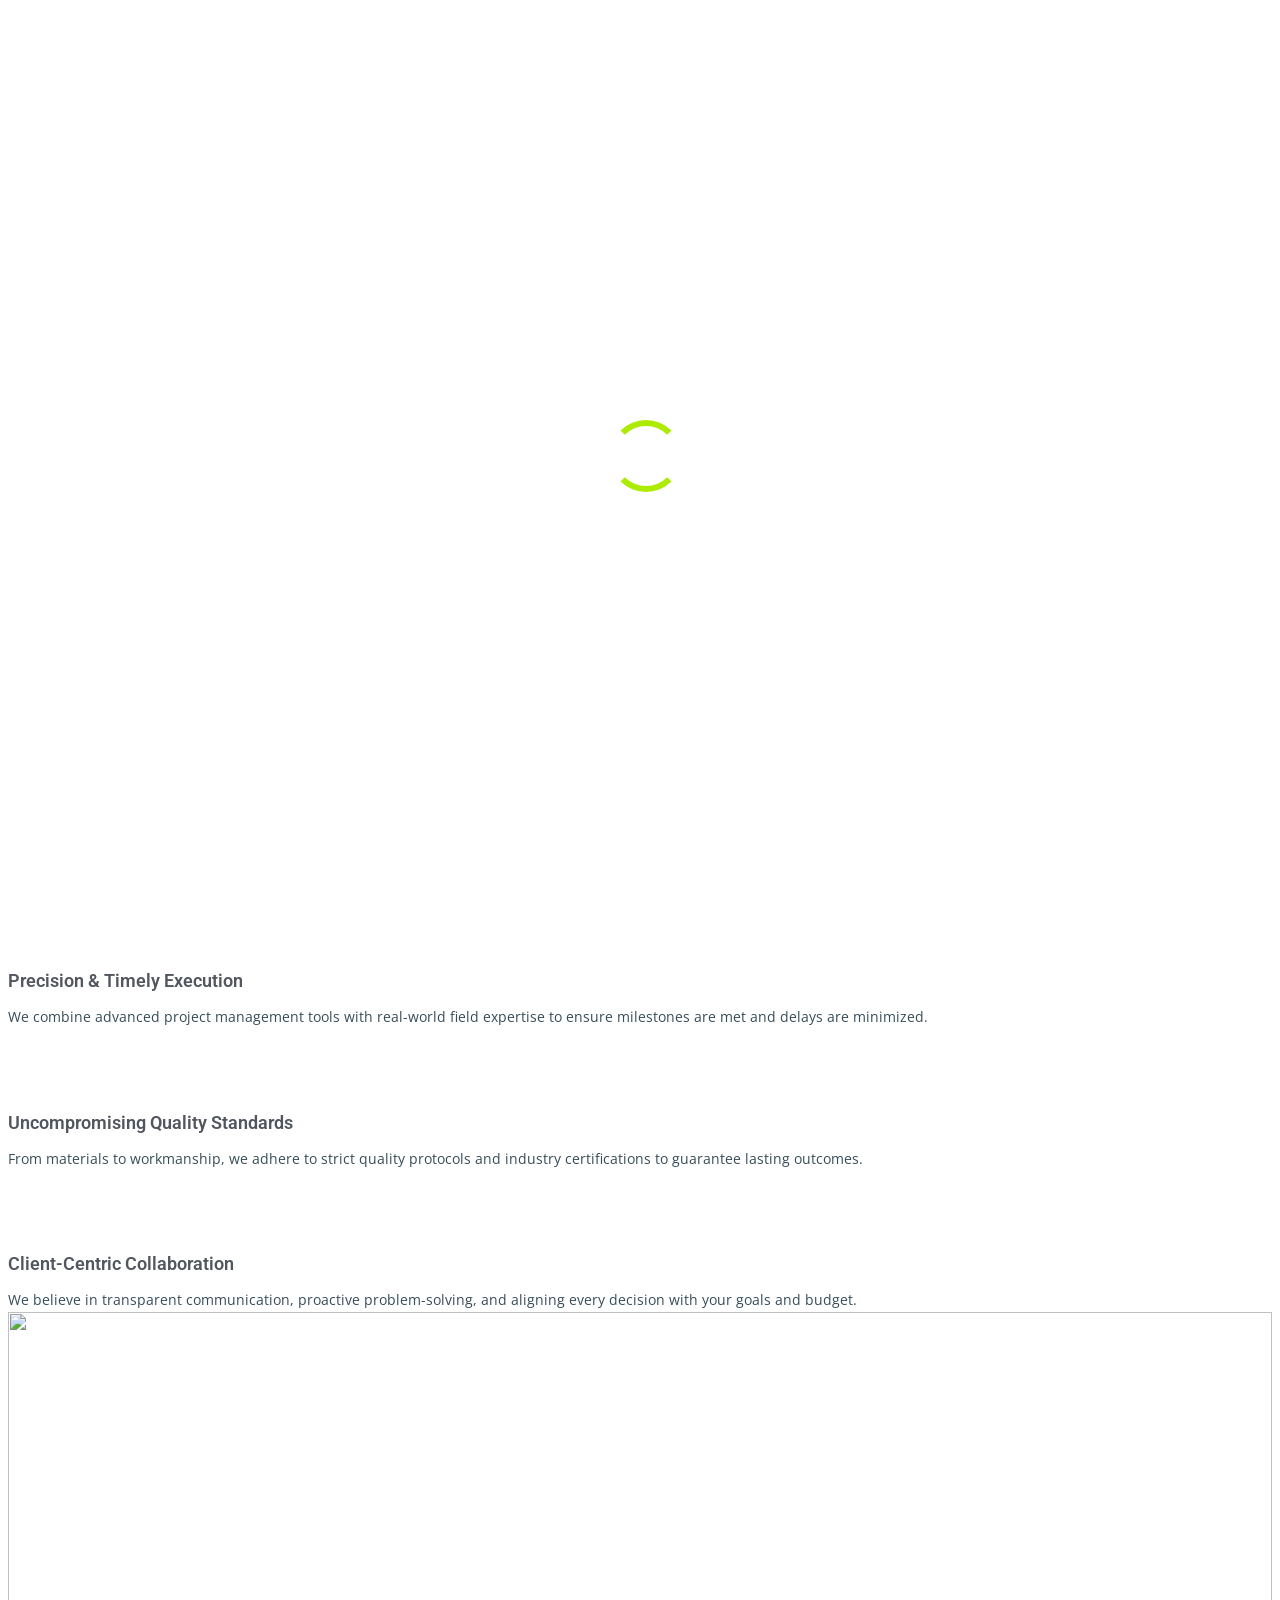
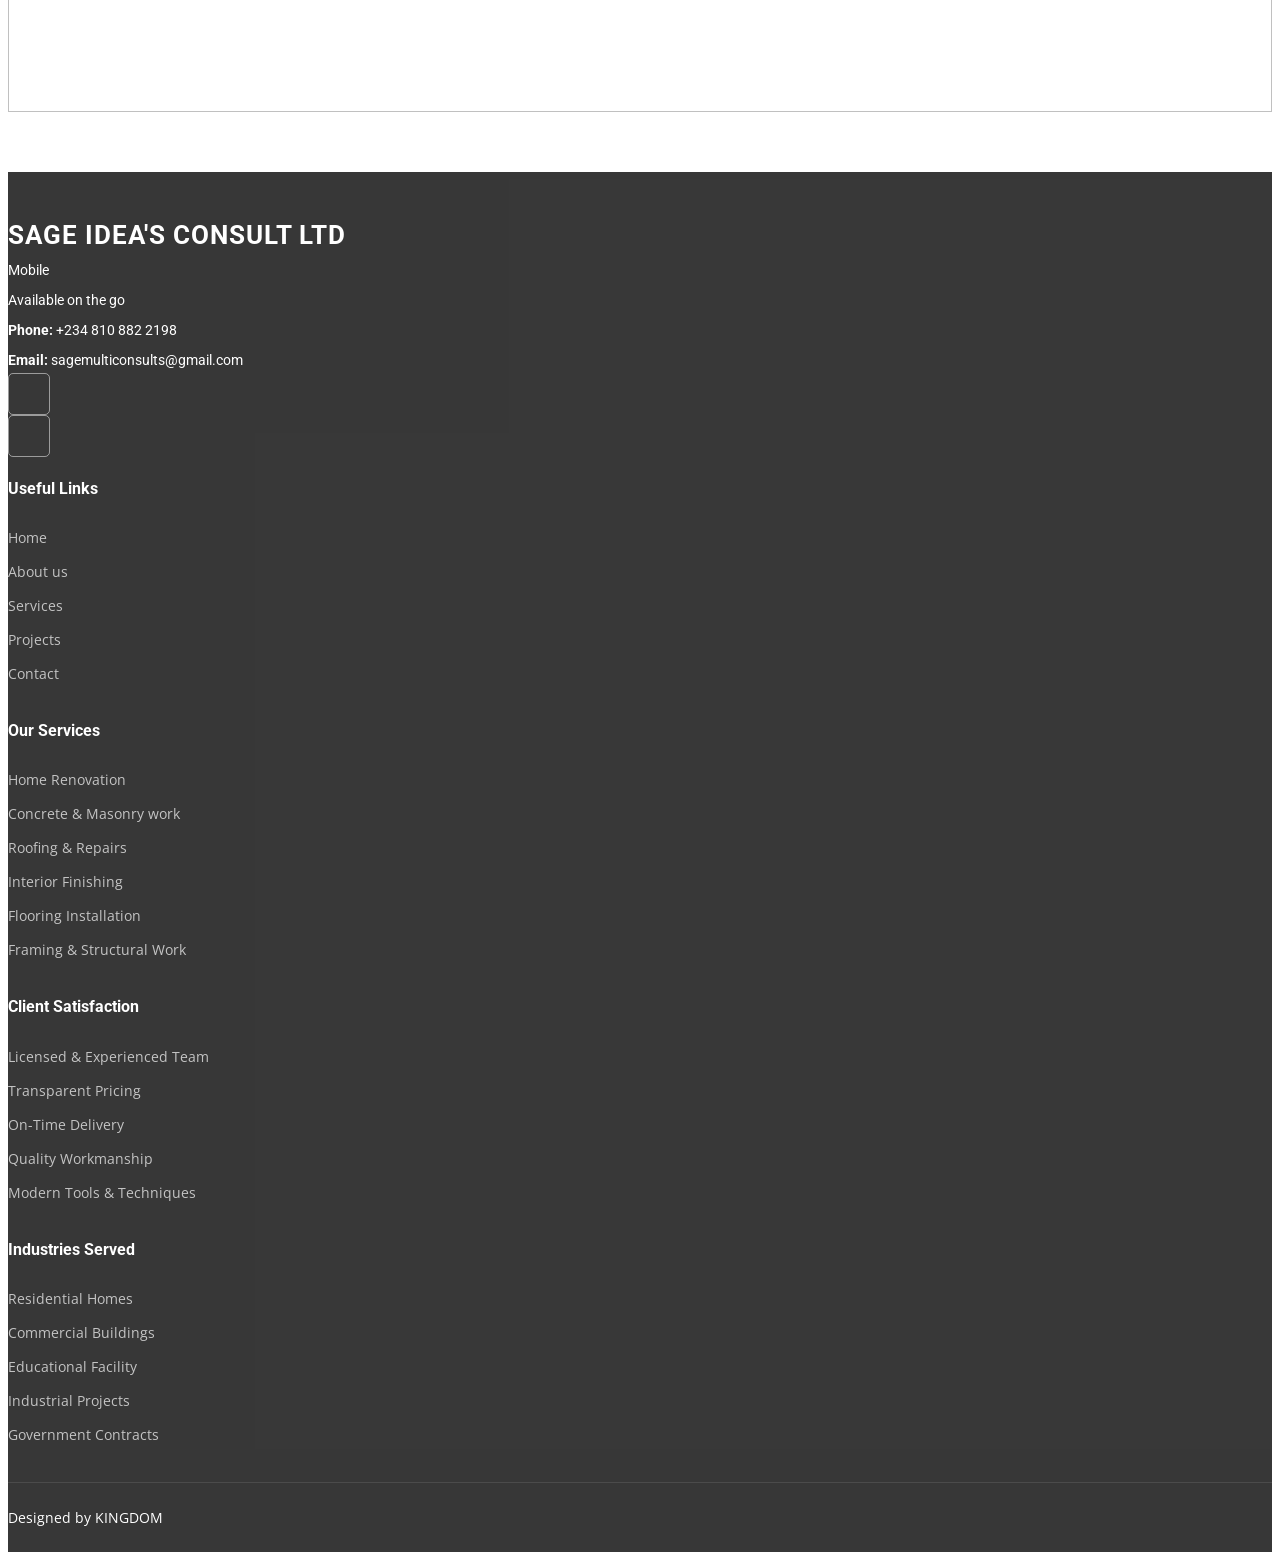
==== about.html @ 9304db1d "Update about.html" ====
<!DOCTYPE html>
<html lang="en">

<head>
  <meta charset="utf-8">
  <meta content="width=device-width, initial-scale=1.0" name="viewport">
  <title>Sage Idea's Consult Ltd</title>
  <meta name="description" content="">
  <meta name="keywords" content="">

  <!-- Favicons -->
  <link href="img/favicon.png" rel="icon">
  <link href="img/apple-touch-icon.png" rel="apple-touch-icon">

  <!-- Fonts -->
  <link href="https://fonts.googleapis.com" rel="preconnect">
  <link href="https://fonts.gstatic.com" rel="preconnect" crossorigin>
  <link href="https://fonts.googleapis.com/css2?family=Roboto:ital,wght@0,100;0,300;0,400;0,500;0,700;0,900;1,100;1,300;1,400;1,500;1,700;1,900&family=Open+Sans:ital,wght@0,300;0,400;0,500;0,600;0,700;0,800;1,300;1,400;1,500;1,600;1,700;1,800&family=Poppins:ital,wght@0,100;0,200;0,300;0,400;0,500;0,600;0,700;0,800;0,900;1,100;1,200;1,300;1,400;1,500;1,600;1,700;1,800;1,900&display=swap" rel="stylesheet">

  <!-- Vendor CSS Files -->
  <link href="vendor/bootstrap/css/bootstrap.min.css" rel="stylesheet">
  <link href="vendor/bootstrap-icons/bootstrap-icons.css" rel="stylesheet">
  <link href="vendor/aos/aos.css" rel="stylesheet">
  <link href="vendor/fontawesome-free/css/all.min.css" rel="stylesheet">
  <link href="vendor/glightbox/css/glightbox.min.css" rel="stylesheet">
  <link href="vendor/swiper/swiper-bundle.min.css" rel="stylesheet">

  <link rel="icon" type="image/jpeg" href="sage-favicon2.jpeg">

  <!-- Main CSS File -->
  <link href="css/main.css" rel="stylesheet">

  <!-- =======================================================
  * Template Name: UpConstruction
  * Template URL: https://bootstrapmade.com/upconstruction-bootstrap-construction-website-template/
  * Updated: Aug 07 2024 with Bootstrap v5.3.3
  * Author: BootstrapMade.com
  * License: https://bootstrapmade.com/license/
  ======================================================== -->
</head>

<body class="about-page">

  <header id="header" class="header d-flex align-items-center fixed-top">
    <div class="container-fluid container-xl position-relative d-flex align-items-center justify-content-between">

      <a href="index.html" class="logo d-flex align-items-center">
        <!-- Uncomment the line below if you also wish to use an image logo -->
        <!-- <img src="img/logo.png" alt=""> -->
        <h1 class="sitename">SAGE IDEA'S CONSULT LTD</h1> <span>.</span>
      </a>

      <nav id="navmenu" class="navmenu">
        <ul>
          <li><a href="index.html">Home</a></li>
          <li><a href="about.html" class="active">About</a></li>
          <li><a href="services.html">Services</a></li>
          <li><a href="projects.html">Projects</a></li>
          <li><a href="contact.html">Contact</a></li>
        </ul>
        <i class="mobile-nav-toggle d-xl-none bi bi-list"></i>
      </nav>

    </div>
  </header>

  <main class="main">

    <!-- Page Title -->
    <div class="page-title dark-background" style="background-image: url(project-image/chandler-denise-Lgaw-BnaAAI-unsplash.jpg);">
      <div class="container position-relative">
        <h1>About</h1>
        <nav class="breadcrumbs">
          <ol>
            <li><a href="index.html">Home</a></li>
            <li class="current">About</li>
          </ol>
        </nav>
      </div>
    </div><!-- End Page Title -->

    <img src="CERTIFICATE - SAGEIDEAS CONSULTS LTD (2).png" type="" width="100%" height="100%">
    <img src="Certificate_1094459045.png" type="" width="100%" height="100%">

    <!-- Alt Services 2 Section -->
    <section id="alt-services-2" class="alt-services-2 section">

      <div class="container">

        <div class="row justify-content-around gy-4">

          <div class="col-lg-6 d-flex flex-column justify-content-center order-2 order-lg-1" data-aos="fade-up" data-aos-delay="100">
            <h3>Building With Purpose. Delivering With Precision.</h3>
            <p>We are not just builders — we are strategic partners in shaping your vision into reality. Backed by industry-leading expertise, innovative practices, and an unwavering commitment to quality, we deliver results that are built to last. Every project we undertake is a reflection of our values: integrity, excellence, and accountability.</p>

            <div class="row">

              <div class="col-lg-6 icon-box d-flex">
                <i class="bi bi-gear"></i>
                <div>
                  <h4> Expertise That Delivers</h4>
                  <p>Decades of experience across commercial, residential, and industrial sectors — with a portfolio of projects completed on time and to specification.</p>
                </div>
              </div><!-- End Icon Box -->

              <div class="col-lg-6 icon-box d-flex">
                <i class="bi bi-gear"></i>
                <div>
                  <h4>Precision & Timely Execution</h4>
                  <p>We combine advanced project management tools with real-world field expertise to ensure milestones are met and delays are minimized.</p>
                </div>
              </div><!-- End Icon Box -->

              <div class="col-lg-6 icon-box d-flex">
                <i class="bi bi-gear"></i>
                <div>
                  <h4>Uncompromising Quality Standards</h4>
                  <p>From materials to workmanship, we adhere to strict quality protocols and industry certifications to guarantee lasting outcomes.</p>
                </div>
              </div><!-- End Icon Box -->

              <div class="col-lg-6 icon-box d-flex">
                <i class="bi bi-gear"></i>
                <div>
                  <h4>Client-Centric Collaboration</h4>
                  <p>We believe in transparent communication, proactive problem-solving, and aligning every decision with your goals and budget.</p>
                </div>
              </div><!-- End Icon Box -->

            </div>

          </div>

          <div class="features-image col-lg-5 order-1 order-lg-2" data-aos="fade-up" data-aos-delay="200">
            <img src="project-image/chandler-denise-Lgaw-BnaAAI-unsplash.jpg" alt="">
          </div>

        </div>

      </div>

    </section><!-- /Alt Services 2 Section -->

  </main>

  <footer id="footer" class="footer dark-background">

    <div class="container footer-top">
      <div class="row gy-4">
        <div class="col-lg-4 col-md-6 footer-about">
          <a href="index.html" class="logo d-flex align-items-center">
            <span class="sitename">SAGE IDEA'S CONSULT LTD</span>
          </a>
          <div class="footer-contact pt-3">
            <p>Mobile</p>
            <p>Available on the go</p>
            <p class="mt-3"><strong>Phone:</strong> <span>+234 810 882 2198</span></p>
            <p><strong>Email:</strong> <span>sagemulticonsults@gmail.com</span></p>
          </div>
          <div class="social-links d-flex mt-4">
            <a href="https://www.facebook.com/share/1CfbCeysVA/?mibextid=wwXIfr" target="-blank"><i class="bi bi-facebook"></i></a>
            <a href="https://www.instagram.com/sageideasconsults?stkn=eGYzcm5ob2gxcGYw&utm_source=qr" target="-blank" target="-blank"><i class="bi bi-instagram"></i></a>
          </div>
        </div>

        <div class="col-lg-2 col-md-3 footer-links">
          <h4>Useful Links</h4>
          <ul>
            <li><a href="index.html">Home</a></li>
            <li><a href="about.html">About us</a></li>
            <li><a href="services.html">Services</a></li>
            <li><a href="projects.html">Projects</a></li>
            <li><a href="contact.html">Contact</a></li>
          </ul>
        </div>

        <div class="col-lg-2 col-md-3 footer-links">
          <h4>Our Services</h4>
          <ul>
            <li><a href="services.html">Home Renovation</a></li>
            <li><a href="services.html">Concrete & Masonry work</a></li>
            <li><a href="services.html">Roofing & Repairs</a></li>
            <li><a href="services.html">Interior Finishing</a></li>
            <li><a href="services.html">Flooring Installation</a></li>
            <li><a href="services.html">Framing & Structural Work</a></li>
          </ul>
        </div>

        <div class="col-lg-2 col-md-3 footer-links">
          <h4>Client Satisfaction</h4>
          <ul>
            <li><a href="contact.html">Licensed & Experienced Team</a></li>
            <li><a href="contact.html">Transparent Pricing</a></li>
            <li><a href="contact.html">On-Time Delivery</a></li>
            <li><a href="contact.html">Quality Workmanship</a></li>
            <li><a href="contact.html">Modern Tools & Techniques</a></li>
          </ul>
        </div>

        <div class="col-lg-2 col-md-3 footer-links">
          <h4>Industries Served</h4>
          <ul>
            <li><a href="projects.html">Residential Homes</a></li>
            <li><a href="projects.html">Commercial Buildings</a></li>
            <li><a href="projects.html">Educational Facility</a></li>
            <li><a href="projects.html">Industrial Projects</a></li>
            <li><a href="projects.html">Government Contracts</a></li>
          </ul>
        </div>

      </div>
    </div>

    <div class="container copyright text-center mt-4">
      <!-- <p>© <span>Copyright</span> <strong class="px-1 sitename">UpConstruction</strong> <span>All Rights Reserved</span></p>
      <div class="credits"> -->
        <!-- All the links in the footer should remain intact. -->
        <!-- You can delete the links only if you've purchased the pro version. -->
        <!-- Licensing information: https://bootstrapmade.com/license/ -->
        <!-- Purchase the pro version with working PHP/AJAX contact form: [buy-url] -->
        Designed by KINGDOM
      </div>
    </div>

  </footer>

  <!-- Scroll Top -->
  <a href="#" id="scroll-top" class="scroll-top d-flex align-items-center justify-content-center"><i class="bi bi-arrow-up-short"></i></a>

  <!-- Preloader -->
  <div id="preloader"></div>

  <!-- Vendor JS Files -->
  <script src="vendor/bootstrap/js/bootstrap.bundle.min.js"></script>
  <script src="vendor/php-email-form/validate.js"></script>
  <script src="vendor/aos/aos.js"></script>
  <script src="vendor/glightbox/js/glightbox.min.js"></script>
  <script src="vendor/imagesloaded/imagesloaded.pkgd.min.js"></script>
  <script src="vendor/isotope-layout/isotope.pkgd.min.js"></script>
  <script src="vendor/swiper/swiper-bundle.min.js"></script>
  <script src="vendor/purecounter/purecounter_vanilla.js"></script>

  <!-- Main JS File -->
  <script src="js/main.js"></script>

</body>

</html>
---- css/main.css ----
/**
* Template Name: UpConstruction
* Template URL: https://bootstrapmade.com/upconstruction-bootstrap-construction-website-template/
* Updated: Aug 07 2024 with Bootstrap v5.3.3
* Author: BootstrapMade.com
* License: https://bootstrapmade.com/license/
*/

/*--------------------------------------------------------------
# Font & Color Variables
# Help: https://bootstrapmade.com/color-system/
--------------------------------------------------------------*/
/* Fonts */
:root {
  --default-font: "Open Sans",  system-ui, -apple-system, "Segoe UI", Roboto, "Helvetica Neue", Arial, "Noto Sans", "Liberation Sans", sans-serif, "Apple Color Emoji", "Segoe UI Emoji", "Segoe UI Symbol", "Noto Color Emoji";
  --heading-font: "Roboto",  sans-serif;
  --nav-font: "Poppins",  sans-serif;
}

/* Global Colors - The following color variables are used throughout the website. Updating them here will change the color scheme of the entire website */
:root { 
  --background-color: #ffffff; /* Background color for the entire website, including individual sections */
  --default-color: #364d59; /* Default color used for the majority of the text content across the entire website */
  --heading-color: #52565e; /* Color for headings, subheadings and title throughout the website */
  --accent-color: #AEEB03; /* Accent color that represents your brand on the website. It's used for buttons, links, and other elements that need to stand out */
  --surface-color: #ffffff; /* The surface color is used as a background of boxed elements within sections, such as cards, icon boxes, or other elements that require a visual separation from the global background. */
  --contrast-color: #ffffff; /* Contrast color for text, ensuring readability against backgrounds of accent, heading, or default colors. */
}

/* Nav Menu Colors - The following color variables are used specifically for the navigation menu. They are separate from the global colors to allow for more customization options */
:root {
  --nav-color: rgba(255, 255, 255, 0.55);  /* The default color of the main navmenu links */
  --nav-hover-color: #ffffff; /* Applied to main navmenu links when they are hovered over or active */
  --nav-mobile-background-color: #ffffff; /* Used as the background color for mobile navigation menu */
  --nav-dropdown-background-color: #ffffff; /* Used as the background color for dropdown items that appear when hovering over primary navigation items */
  --nav-dropdown-color: #212529; /* Used for navigation links of the dropdown items in the navigation menu. */
  --nav-dropdown-hover-color: #AEEB03; /* Similar to --nav-hover-color, this color is applied to dropdown navigation links when they are hovered over. */
}

/* Color Presets - These classes override global colors when applied to any section or element, providing reuse of the sam color scheme. */

.light-background {
  --background-color: #f4f7f6;
  --surface-color: #ffffff;
}

.dark-background {
  --background-color: #060606;
  --default-color: #ffffff;
  --heading-color: #ffffff;
  --surface-color: #252525;
  --contrast-color: #ffffff;
}

/* Smooth scroll */
:root {
  scroll-behavior: smooth;
}

/*--------------------------------------------------------------
# General Styling & Shared Classes
--------------------------------------------------------------*/
body {
  color: var(--default-color);
  background-color: var(--background-color);
  font-family: var(--default-font);
}

a {
  color: var(--accent-color);
  text-decoration: none;
  transition: 0.3s;
}

a:hover {
  color: color-mix(in srgb, var(--accent-color), transparent 25%);
  text-decoration: none;
}

h1,
h2,
h3,
h4,
h5,
h6 {
  color: var(--heading-color);
  font-family: var(--heading-font);
}

/* PHP Email Form Messages
------------------------------*/
.php-email-form .error-message {
  display: none;
  background: #df1529;
  color: #ffffff;
  text-align: left;
  padding: 15px;
  margin-bottom: 24px;
  font-weight: 600;
}

.php-email-form .sent-message {
  display: none;
  color: #ffffff;
  background: #059652;
  text-align: center;
  padding: 15px;
  margin-bottom: 24px;
  font-weight: 600;
}

.php-email-form .loading {
  display: none;
  background: var(--surface-color);
  text-align: center;
  padding: 15px;
  margin-bottom: 24px;
}

.php-email-form .loading:before {
  content: "";
  display: inline-block;
  border-radius: 50%;
  width: 24px;
  height: 24px;
  margin: 0 10px -6px 0;
  border: 3px solid var(--accent-color);
  border-top-color: var(--surface-color);
  animation: php-email-form-loading 1s linear infinite;
}

@keyframes php-email-form-loading {
  0% {
    transform: rotate(0deg);
  }

  100% {
    transform: rotate(360deg);
  }
}

/*--------------------------------------------------------------
# Global Header
--------------------------------------------------------------*/
.header {
  --background-color: rgba(255, 255, 255, 0);
  --default-color: #ffffff;
  --heading-color: #ffffff;
  color: var(--default-color);
  background-color: var(--background-color);
  padding: 20px 0;
  transition: all 0.5s;
  z-index: 997;
}

.header .logo img {
  max-height: 32px;
  margin-right: 8px;
}

.header .logo h1 {
  font-size: 24px;
  margin: 0;
  font-weight: 700;
  color: var(--heading-color);
}

.header .logo span {
  font-size: 24px;
  padding-left: 1px;
  font-family: var(--heading-font);
  color: var(--color-primary);
}

.scrolled .header {
  box-shadow: 0px 0 18px rgba(0, 0, 0, 0.1);
}

/* Global Header on Scroll
------------------------------*/
.scrolled .header {
  --background-color: rgba(255, 255, 255, 0.95);
  --heading-color: #3c3c3c;
  --nav-color: #3c3c3c;
  --nav-hover-color: #3c3c3c;
}

/*--------------------------------------------------------------
# Navigation Menu
--------------------------------------------------------------*/
/* Desktop Navigation */
@media (min-width: 1200px) {
  .navmenu {
    padding: 0;
  }

  .navmenu ul {
    margin: 0;
    padding: 0;
    display: flex;
    list-style: none;
    align-items: center;
  }

  .navmenu li {
    position: relative;
  }

  .navmenu>ul>li {
    white-space: nowrap;
    padding: 15px 14px;
  }

  .navmenu>ul>li:last-child {
    padding-right: 0;
  }

  .navmenu a,
  .navmenu a:focus {
    color: var(--nav-color);
    font-size: 14px;
    padding: 0 2px;
    font-family: var(--nav-font);
    font-weight: 500;
    display: flex;
    align-items: center;
    justify-content: space-between;
    white-space: nowrap;
    transition: 0.3s;
    position: relative;
    text-transform: uppercase;
  }

  .navmenu a i,
  .navmenu a:focus i {
    font-size: 12px;
    line-height: 0;
    margin-left: 5px;
    transition: 0.3s;
  }

  .navmenu>ul>li>a:before {
    content: "";
    position: absolute;
    height: 2px;
    bottom: -6px;
    left: 0;
    background-color: var(--accent-color);
    visibility: hidden;
    width: 0px;
    transition: all 0.3s ease-in-out 0s;
  }

  .navmenu a:hover:before,
  .navmenu li:hover>a:before,
  .navmenu .active:before {
    visibility: visible;
    width: 100%;
  }

  .navmenu li:hover>a,
  .navmenu .active,
  .navmenu .active:focus {
    color: var(--nav-hover-color);
  }

  .navmenu .dropdown ul {
    margin: 0;
    padding: 10px 0;
    background: var(--nav-dropdown-background-color);
    display: block;
    position: absolute;
    visibility: hidden;
    left: 14px;
    top: 130%;
    opacity: 0;
    transition: 0.3s;
    border-radius: 4px;
    z-index: 99;
    box-shadow: 0px 0px 30px rgba(0, 0, 0, 0.1);
  }

  .navmenu .dropdown ul li {
    min-width: 200px;
  }

  .navmenu .dropdown ul a {
    padding: 10px 20px;
    font-size: 15px;
    text-transform: none;
    font-weight: 400;
    color: var(--nav-dropdown-color);
  }

  .navmenu .dropdown ul a i {
    font-size: 12px;
  }

  .navmenu .dropdown ul a:hover,
  .navmenu .dropdown ul .active:hover,
  .navmenu .dropdown ul li:hover>a {
    color: var(--nav-dropdown-hover-color);
  }

  .navmenu .dropdown:hover>ul {
    opacity: 1;
    top: 100%;
    visibility: visible;
  }

  .navmenu .dropdown .dropdown ul {
    top: 0;
    left: -90%;
    visibility: hidden;
  }

  .navmenu .dropdown .dropdown:hover>ul {
    opacity: 1;
    top: 0;
    left: -100%;
    visibility: visible;
  }
}

/* Mobile Navigation */
@media (max-width: 1199px) {
  .mobile-nav-toggle {
    color: var(--nav-color);
    font-size: 28px;
    line-height: 0;
    margin-right: 10px;
    cursor: pointer;
    transition: color 0.3s;
  }

  .navmenu {
    padding: 0;
    z-index: 9997;
  }

  .navmenu ul {
    display: none;
    list-style: none;
    position: absolute;
    inset: 60px 20px 20px 20px;
    padding: 10px 0;
    margin: 0;
    border-radius: 6px;
    background-color: var(--nav-mobile-background-color);
    border: 1px solid color-mix(in srgb, var(--default-color), transparent 90%);
    box-shadow: none;
    overflow-y: auto;
    transition: 0.3s;
    z-index: 9998;
  }

  .navmenu a,
  .navmenu a:focus {
    color: var(--nav-dropdown-color);
    padding: 10px 20px;
    font-family: var(--nav-font);
    font-size: 17px;
    font-weight: 500;
    display: flex;
    align-items: center;
    justify-content: space-between;
    white-space: nowrap;
    transition: 0.3s;
  }

  .navmenu a i,
  .navmenu a:focus i {
    font-size: 12px;
    line-height: 0;
    margin-left: 5px;
    width: 30px;
    height: 30px;
    display: flex;
    align-items: center;
    justify-content: center;
    border-radius: 50%;
    transition: 0.3s;
    background-color: color-mix(in srgb, var(--accent-color), transparent 90%);
  }

  .navmenu a i:hover,
  .navmenu a:focus i:hover {
    background-color: var(--accent-color);
    color: var(--contrast-color);
  }

  .navmenu a:hover,
  .navmenu .active,
  .navmenu .active:focus {
    color: var(--nav-dropdown-hover-color);
  }

  .navmenu .active i,
  .navmenu .active:focus i {
    background-color: var(--accent-color);
    color: var(--contrast-color);
    transform: rotate(180deg);
  }

  .navmenu .dropdown ul {
    position: static;
    display: none;
    z-index: 99;
    padding: 10px 0;
    margin: 10px 20px;
    background-color: var(--nav-dropdown-background-color);
    transition: all 0.5s ease-in-out;
  }

  .navmenu .dropdown ul ul {
    background-color: rgba(33, 37, 41, 0.1);
  }

  .navmenu .dropdown>.dropdown-active {
    display: block;
    background-color: rgba(33, 37, 41, 0.03);
  }

  .mobile-nav-active {
    overflow: hidden;
  }

  .mobile-nav-active .mobile-nav-toggle {
    color: #fff;
    position: absolute;
    font-size: 32px;
    top: 15px;
    right: 15px;
    margin-right: 0;
    z-index: 9999;
  }

  .mobile-nav-active .navmenu {
    position: fixed;
    overflow: hidden;
    inset: 0;
    background: rgba(33, 37, 41, 0.8);
    transition: 0.3s;
  }

  .mobile-nav-active .navmenu>ul {
    display: block;
  }
}

/*--------------------------------------------------------------
# Global Footer
--------------------------------------------------------------*/
.footer {
  color: var(--default-color);
  background-color: var(--background-color);
  background: url("../img/footer-bg.jpg") top center no-repeat;
  background-size: cover;
  font-size: 14px;
  position: relative;
}

.footer .container {
  position: relative;
}

.footer:before {
  content: "";
  background: color-mix(in srgb, var(--background-color), transparent 20%);
  position: absolute;
  inset: 0;
}

.footer .footer-top {
  padding-top: 50px;
}

.footer .footer-about .logo {
  line-height: 1;
  margin-bottom: 25px;
}

.footer .footer-about .logo img {
  max-height: 40px;
  margin-right: 6px;
}

.footer .footer-about .logo span {
  color: var(--heading-color);
  font-family: var(--heading-font);
  font-size: 26px;
  font-weight: 700;
  letter-spacing: 1px;
}

.footer .footer-about p {
  font-size: 14px;
  font-family: var(--heading-font);
}

.footer .social-links a {
  display: flex;
  align-items: center;
  justify-content: center;
  width: 40px;
  height: 40px;
  border-radius: 5px;
  border: 1px solid color-mix(in srgb, var(--default-color), transparent 50%);
  font-size: 16px;
  color: color-mix(in srgb, var(--default-color), transparent 20%);
  margin-right: 10px;
  transition: 0.3s;
}

.footer .social-links a:hover {
  color: var(--accent-color);
  border-color: var(--accent-color);
}

.footer h4 {
  font-size: 16px;
  font-weight: bold;
  position: relative;
  padding-bottom: 12px;
}

.footer .footer-links {
  margin-bottom: 30px;
}

.footer .footer-links ul {
  list-style: none;
  padding: 0;
  margin: 0;
}

.footer .footer-links ul i {
  padding-right: 2px;
  font-size: 12px;
  line-height: 0;
}

.footer .footer-links ul li {
  padding: 10px 0;
  display: flex;
  align-items: center;
}

.footer .footer-links ul li:first-child {
  padding-top: 0;
}

.footer .footer-links ul a {
  color: color-mix(in srgb, var(--default-color), transparent 30%);
  display: inline-block;
  line-height: 1;
}

.footer .footer-links ul a:hover {
  color: var(--accent-color);
}

.footer .footer-contact p {
  margin-bottom: 5px;
}

.footer .copyright {
  padding-top: 25px;
  padding-bottom: 25px;
  border-top: 1px solid color-mix(in srgb, var(--default-color), transparent 90%);
}

.footer .copyright p {
  margin-bottom: 0;
}

.footer .credits {
  margin-top: 8px;
  font-size: 13px;
}

/*--------------------------------------------------------------
# Preloader
--------------------------------------------------------------*/
#preloader {
  position: fixed;
  inset: 0;
  z-index: 999999;
  overflow: hidden;
  background: var(--background-color);
  transition: all 0.6s ease-out;
}

#preloader:before {
  content: "";
  position: fixed;
  top: calc(50% - 30px);
  left: calc(50% - 30px);
  border: 6px solid #ffffff;
  border-color: var(--accent-color) transparent var(--accent-color) transparent;
  border-radius: 50%;
  width: 60px;
  height: 60px;
  animation: animate-preloader 1.5s linear infinite;
}

@keyframes animate-preloader {
  0% {
    transform: rotate(0deg);
  }

  100% {
    transform: rotate(360deg);
  }
}

/*--------------------------------------------------------------
# Scroll Top Button
--------------------------------------------------------------*/
.scroll-top {
  position: fixed;
  visibility: hidden;
  opacity: 0;
  right: 15px;
  bottom: 15px;
  z-index: 99999;
  background-color: var(--accent-color);
  width: 40px;
  height: 40px;
  border-radius: 4px;
  transition: all 0.4s;
}

.scroll-top i {
  font-size: 24px;
  color: var(--default-color);
  line-height: 0;
}

.scroll-top:hover {
  background-color: color-mix(in srgb, var(--accent-color), transparent 20%);
  color: var(--contrast-color);
}

.scroll-top.active {
  visibility: visible;
  opacity: 1;
}

/*--------------------------------------------------------------
# Disable aos animation delay on mobile devices
--------------------------------------------------------------*/
@media screen and (max-width: 768px) {
  [data-aos-delay] {
    transition-delay: 0 !important;
  }
}

/*--------------------------------------------------------------
# Global Page Titles & Breadcrumbs
--------------------------------------------------------------*/
.page-title {
  color: var(--default-color);
  background-color: var(--background-color);
  background-size: cover;
  background-position: center;
  background-repeat: no-repeat;
  padding: 160px 0 60px 0;
  text-align: center;
  position: relative;
}

.page-title:before {
  content: "";
  background-color: color-mix(in srgb, var(--background-color), transparent 40%);
  position: absolute;
  inset: 0;
}

.page-title h1 {
  font-size: 56px;
  font-weight: 500;
  margin-bottom: 10px;
}

.page-title .breadcrumbs ol {
  display: flex;
  flex-wrap: wrap;
  list-style: none;
  justify-content: center;
  padding: 0;
  margin: 0;
  font-size: 16px;
  font-weight: 500;
}

.page-title .breadcrumbs ol li+li {
  padding-left: 10px;
}

.page-title .breadcrumbs ol li+li::before {
  content: "/";
  display: inline-block;
  padding-right: 10px;
  color: color-mix(in srgb, var(--default-color), transparent 20%);
}

/*--------------------------------------------------------------
# Global Sections
--------------------------------------------------------------*/
section,
.section {
  color: var(--default-color);
  background-color: var(--background-color);
  padding: 60px 0;
  scroll-margin-top: 92px;
  overflow: clip;
}

@media (max-width: 1199px) {

  section,
  .section {
    scroll-margin-top: 76px;
  }
}

/*--------------------------------------------------------------
# Global Section Titles
--------------------------------------------------------------*/
.section-title {
  text-align: center;
  padding-bottom: 60px;
  position: relative;
}

.section-title h2 {
  font-size: 32px;
  font-weight: 700;
  position: relative;
}

.section-title h2:before,
.section-title h2:after {
  content: "";
  width: 50px;
  height: 2px;
  background: var(--accent-color);
  display: inline-block;
}

.section-title h2:before {
  margin: 0 15px 10px 0;
}

.section-title h2:after {
  margin: 0 0 10px 15px;
}

.section-title p {
  margin-bottom: 0;
}

/*--------------------------------------------------------------
# Hero Section
--------------------------------------------------------------*/
.hero {
  width: 100%;
  min-height: 100vh;
  position: relative;
  padding: 0;
  display: flex;
  align-items: center;
  justify-content: center;
  overflow: hidden;
}

.hero .info {
  position: relative;
  inset: 0;
  z-index: 3;
  padding: 140px 0 60px 0;
}

@media (max-width: 768px),
(max-height: 480px) {
  .hero .info {
    padding: 100px 50px 60px 50px;
  }
}

.hero .info h2 {
  margin-bottom: 30px;
  padding-bottom: 30px;
  font-size: 56px;
  font-weight: 700;
  position: relative;
}

.hero .info h2:after {
  content: "";
  position: absolute;
  display: block;
  width: 80px;
  height: 4px;
  background: var(--accent-color);
  left: 0;
  right: 0;
  bottom: 0;
  margin: auto;
}

@media (max-width: 768px) {
  .hero .info h2 {
    font-size: 36px;
  }
}

.hero .info p {
  color: color-mix(in srgb, var(--default-color), transparent 20%);
  font-size: 18px;
}

.hero .info .btn-get-started {
  color: var(--contrast-color);
  font-family: var(--heading-font);
  font-weight: 500;
  font-size: 16px;
  letter-spacing: 1px;
  display: inline-block;
  padding: 12px 40px;
  border-radius: 50px;
  transition: 0.5s;
  margin: 10px;
  border: 2px solid var(--accent-color);
}

.hero .info .btn-get-started:hover {
  background: var(--accent-color);
}

.hero .carousel {
  inset: 0;
  position: absolute;
  overflow: hidden;
}

.hero .carousel-item {
  position: absolute;
  inset: 0;
  background-size: cover;
  background-position: center;
  background-repeat: no-repeat;
  overflow: hidden;
  transition-duration: 0.4s;
}

.hero .carousel-item img {
  position: absolute;
  inset: 0;
  display: block;
  width: 100%;
  height: 100%;
  object-fit: cover;
  z-index: 1;
}

.hero .carousel-item::before {
  content: "";
  background-color: color-mix(in srgb, var(--background-color), transparent 30%);
  position: absolute;
  inset: 0;
  z-index: 2;
}

.hero .carousel-control-prev {
  justify-content: start;
}

@media (min-width: 640px) {
  .hero .carousel-control-prev {
    padding-left: 15px;
  }
}

.hero .carousel-control-next {
  justify-content: end;
}

@media (min-width: 640px) {
  .hero .carousel-control-next {
    padding-right: 15px;
  }
}

.hero .carousel-control-next-icon,
.hero .carousel-control-prev-icon {
  background: none;
  font-size: 26px;
  line-height: 0;
  background: color-mix(in srgb, var(--default-color), transparent 80%);
  color: color-mix(in srgb, var(--default-color), transparent 40%);
  border-radius: 50px;
  width: 54px;
  height: 54px;
  display: flex;
  align-items: center;
  justify-content: center;
}

.hero .carousel-control-prev,
.hero .carousel-control-next {
  z-index: 3;
  transition: 0.3s;
}

.hero .carousel-control-prev:focus,
.hero .carousel-control-next:focus {
  opacity: 0.5;
}

.hero .carousel-control-prev:hover,
.hero .carousel-control-next:hover {
  opacity: 0.9;
}

/*--------------------------------------------------------------
# Get Started Section
--------------------------------------------------------------*/
.get-started .content {
  padding: 30px 0;
}

.get-started .content h3 {
  font-size: 36px;
  font-weight: 600;
  margin-bottom: 25px;
  padding-bottom: 25px;
  position: relative;
}

.get-started .content h3:after {
  content: "";
  position: absolute;
  display: block;
  width: 60px;
  height: 4px;
  background: var(--accent-color);
  left: 0;
  bottom: 0;
}

.get-started .content p {
  font-size: 14px;
}

.get-started .php-email-form {
  background: color-mix(in srgb, var(--default-color), transparent 97%);
  padding: 30px;
  height: 100%;
}

@media (max-width: 575px) {
  .get-started .php-email-form {
    padding: 20px;
  }
}

.get-started .php-email-form h3 {
  font-size: 14px;
  font-weight: 700;
  text-transform: uppercase;
  letter-spacing: 1px;
}

.get-started .php-email-form p {
  font-size: 14px;
  margin-bottom: 20px;
}

.get-started .php-email-form input[type=text],
.get-started .php-email-form input[type=email],
.get-started .php-email-form textarea {
  font-size: 14px;
  padding: 10px 15px;
  box-shadow: none;
  border-radius: 0;
  color: var(--default-color);
  background-color: color-mix(in srgb, var(--background-color), transparent 20%);
  border-color: color-mix(in srgb, var(--default-color), transparent 80%);
}

.get-started .php-email-form input[type=text]:focus,
.get-started .php-email-form input[type=email]:focus,
.get-started .php-email-form textarea:focus {
  border-color: var(--accent-color);
}

.get-started .php-email-form input[type=text]::placeholder,
.get-started .php-email-form input[type=email]::placeholder,
.get-started .php-email-form textarea::placeholder {
  color: color-mix(in srgb, var(--default-color), transparent 70%);
}

.get-started .php-email-form button[type=submit] {
  color: var(--contrast-color);
  background: var(--accent-color);
  border: 0;
  padding: 10px 30px;
  transition: 0.4s;
  border-radius: 4px;
}

.get-started .php-email-form button[type=submit]:hover {
  background: color-mix(in srgb, var(--accent-color), transparent 20%);
}

/*--------------------------------------------------------------
# Constructions Section
--------------------------------------------------------------*/
.constructions .card-item {
  background-color: var(--surface-color);
  border: 1px solid color-mix(in srgb, var(--default-color), transparent 85%);
  position: relative;
  border-radius: 0;
}

.constructions .card-item .card-bg {
  min-height: 300px;
  position: relative;
}

.constructions .card-item .card-bg img {
  position: absolute;
  inset: 0;
  display: block;
  width: 100%;
  height: 100%;
  object-fit: cover;
  object-position: center;
  z-index: 1;
}

.constructions .card-item .card-body {
  padding: 30px;
}

.constructions .card-item h4 {
  font-weight: 700;
  font-size: 20px;
  margin-bottom: 15px;
}

.constructions .card-item p {
  color: color-mix(in srgb, var(--default-color), transparent 40%);
  margin: 0;
}

/*--------------------------------------------------------------
# Services Section
--------------------------------------------------------------*/
.services .service-item {
  background-color: var(--surface-color);
  padding: 40px;
  box-shadow: 0px 0 30px rgba(0, 0, 0, 0.1);
  height: 100%;
}

.services .service-item .icon {
  width: 48px;
  height: 48px;
  position: relative;
  margin-bottom: 50px;
}

.services .service-item .icon i {
  color: var(--heading-color);
  font-size: 56px;
  transition: ease-in-out 0.3s;
  z-index: 2;
  position: relative;
}

.services .service-item .icon:before {
  position: absolute;
  content: "";
  height: 100%;
  width: 100%;
  background: color-mix(in srgb, var(--heading-color), transparent 95%);
  border-radius: 50px;
  z-index: 1;
  top: 10px;
  right: -20px;
  transition: 0.3s;
}

.services .service-item h3 {
  color: color-mix(in srgb, var(--heading-color), transparent 20%);
  font-weight: 700;
  margin: 0 0 20px 0;
  padding-bottom: 8px;
  font-size: 22px;
  position: relative;
  display: inline-block;
  border-bottom: 4px solid color-mix(in srgb, var(--heading-color), transparent 90%);
  transition: 0.3s;
}

.services .service-item p {
  line-height: 24px;
  font-size: 14px;
  margin-bottom: 0;
}

.services .service-item .readmore {
  margin-top: 15px;
  display: inline-block;
  color: color-mix(in srgb, var(--default-color), transparent 30%);
}

.services .service-item:hover .icon i {
  color: var(--heading-color);
}

.services .service-item:hover .icon:before {
  background: var(--accent-color);
}

.services .service-item:hover h3 {
  border-color: var(--accent-color);
  color: var(--heading-color);
}

.services .service-item:hover .readmore {
  color: var(--accent-color);
}

/*--------------------------------------------------------------
# Alt Services Section
--------------------------------------------------------------*/
.alt-services .features-image {
  position: relative;
  min-height: 400px;
}

.alt-services .features-image img {
  position: absolute;
  inset: 0;
  display: block;
  width: 100%;
  height: 100%;
  object-fit: cover;
  z-index: 1;
}

.alt-services h3 {
  font-size: 28px;
  font-weight: 700;
  margin-bottom: 20px;
  padding-bottom: 20px;
  position: relative;
}

.alt-services h3:after {
  content: "";
  background: var(--accent-color);
  position: absolute;
  display: block;
  width: 50px;
  height: 3px;
  left: 0;
  bottom: 0;
}

.alt-services .icon-box {
  margin-top: 50px;
}

.alt-services .icon-box i {
  color: var(--accent-color);
  background-color: var(--surface-color);
  display: flex;
  align-items: center;
  justify-content: center;
  margin-right: 25px;
  font-size: 28px;
  width: 56px;
  height: 56px;
  border-radius: 4px;
  line-height: 0;
  box-shadow: 0px 2px 30px rgba(0, 0, 0, 0.1);
  transition: 0.3s;
}

.alt-services .icon-box:hover i {
  background-color: var(--accent-color);
  color: var(--contrast-color);
}

.alt-services .icon-box h4 {
  font-weight: 700;
  margin-bottom: 10px;
  font-size: 18px;
}

.alt-services .icon-box h4 a {
  color: var(--heading-color);
  transition: 0.3s;
}

.alt-services .icon-box h4 a:hover {
  color: var(--accent-color);
}

.alt-services .icon-box p {
  line-height: 24px;
  font-size: 14px;
  margin-bottom: 0;
}

/*--------------------------------------------------------------
# Features Section
--------------------------------------------------------------*/
.features .nav-tabs {
  border: 0;
}

.features .nav-link {
  color: var(--heading-color);
  padding: 15px 0;
  transition: 0.3s;
  border-radius: 0;
  display: flex;
  align-items: center;
  justify-content: center;
  cursor: pointer;
  height: 100%;
  border: 0;
  border-bottom: 4px solid color-mix(in srgb, var(--default-color), transparent 90%);
}

.features .nav-link i {
  padding-right: 15px;
  font-size: 48px;
}

.features .nav-link h4 {
  font-size: 18px;
  font-weight: 600;
  margin: 0;
}

@media (max-width: 575px) {
  .features .nav-link h4 {
    font-size: 16px;
  }
}

.features .nav-link:hover {
  color: var(--accent-color);
  border-color: color-mix(in srgb, var(--default-color), transparent 80%);
}

.features .nav-link.active {
  background-color: var(--background-color);
  color: var(--accent-color);
  border-color: var(--accent-color);
}

.features .tab-content {
  margin-top: 30px;
}

.features .tab-pane h3 {
  color: var(--heading-color);
  font-weight: 700;
  font-size: 32px;
  position: relative;
  margin-bottom: 20px;
  padding-bottom: 20px;
}

.features .tab-pane h3:after {
  content: "";
  position: absolute;
  display: block;
  width: 60px;
  height: 3px;
  background: var(--accent-color);
  left: 0;
  bottom: 0;
}

.features .tab-pane ul {
  list-style: none;
  padding: 0;
}

.features .tab-pane ul li {
  padding-top: 10px;
}

.features .tab-pane ul i {
  font-size: 20px;
  padding-right: 4px;
  color: var(--accent-color);
}

.features .tab-pane p:last-child {
  margin-bottom: 0;
}

/*--------------------------------------------------------------
# Projects Section
--------------------------------------------------------------*/
.projects .portfolio-filters {
  padding: 0;
  margin: 0 auto 20px auto;
  list-style: none;
  text-align: center;
}

.projects .portfolio-filters li {
  cursor: pointer;
  display: inline-block;
  padding: 0;
  font-size: 18px;
  font-weight: 500;
  margin: 0 10px;
  line-height: 1;
  margin-bottom: 5px;
  transition: all 0.3s ease-in-out;
}

.projects .portfolio-filters li:hover,
.projects .portfolio-filters li.filter-active {
  color: var(--accent-color);
}

.projects .portfolio-filters li:first-child {
  margin-left: 0;
}

.projects .portfolio-filters li:last-child {
  margin-right: 0;
}

@media (max-width: 575px) {
  .projects .portfolio-filters li {
    font-size: 14px;
    margin: 0 5px;
  }
}

.projects .portfolio-content {
  position: relative;
  overflow: hidden;
}

.projects .portfolio-content img {
  transition: 0.3s;
}

.projects .portfolio-content .portfolio-info {
  opacity: 0;
  position: absolute;
  inset: 0;
  z-index: 3;
  transition: all ease-in-out 0.3s;
  background: rgba(0, 0, 0, 0.6);
  padding: 15px;
}

.projects .portfolio-content .portfolio-info h4 {
  font-size: 14px;
  padding: 5px 10px;
  font-weight: 400;
  color: #ffffff;
  display: inline-block;
  background-color: var(--accent-color);
}

.projects .portfolio-content .portfolio-info p {
  position: absolute;
  bottom: 10px;
  text-align: center;
  display: inline-block;
  left: 0;
  right: 0;
  font-size: 16px;
  font-weight: 600;
  color: rgba(255, 255, 255, 0.8);
}

.projects .portfolio-content .portfolio-info .preview-link,
.projects .portfolio-content .portfolio-info .details-link {
  position: absolute;
  left: calc(50% - 40px);
  font-size: 26px;
  top: calc(50% - 14px);
  color: #fff;
  transition: 0.3s;
  line-height: 1.2;
}

.projects .portfolio-content .portfolio-info .preview-link:hover,
.projects .portfolio-content .portfolio-info .details-link:hover {
  color: var(--accent-color);
}

.projects .portfolio-content .portfolio-info .details-link {
  left: 50%;
  font-size: 34px;
  line-height: 0;
}

.projects .portfolio-content:hover .portfolio-info {
  opacity: 1;
}

.projects .portfolio-content:hover img {
  transform: scale(1.1);
}

/*--------------------------------------------------------------
# Testimonials Section
--------------------------------------------------------------*/
.testimonials .testimonial-wrap {
  padding-left: 50px;
}

.testimonials .testimonials-carousel,
.testimonials .testimonials-slider {
  overflow: hidden;
}

.testimonials .testimonial-item {
  background-color: var(--surface-color);
  box-shadow: 0px 2px 15px rgba(0, 0, 0, 0.1);
  box-sizing: content-box;
  padding: 30px 30px 30px 60px;
  margin: 30px 15px;
  min-height: 200px;
  position: relative;
}

.testimonials .testimonial-item .testimonial-img {
  width: 90px;
  border-radius: 10px;
  border: 6px solid var(--background-color);
  position: absolute;
  left: -45px;
}

.testimonials .testimonial-item h3 {
  font-size: 18px;
  font-weight: bold;
  margin: 10px 0 5px 0;
}

.testimonials .testimonial-item h4 {
  color: color-mix(in srgb, var(--default-color), transparent 50%);
  font-size: 14px;
  margin: 0;
}

.testimonials .testimonial-item .stars {
  margin: 10px 0;
}

.testimonials .testimonial-item .stars i {
  color: #ffc107;
  margin: 0 1px;
}

.testimonials .testimonial-item .quote-icon-left,
.testimonials .testimonial-item .quote-icon-right {
  color: color-mix(in srgb, var(--accent-color), transparent 60%);
  font-size: 26px;
  line-height: 0;
}

.testimonials .testimonial-item .quote-icon-left {
  display: inline-block;
  left: -5px;
  position: relative;
}

.testimonials .testimonial-item .quote-icon-right {
  display: inline-block;
  right: -5px;
  position: relative;
  top: 10px;
  transform: scale(-1, -1);
}

.testimonials .testimonial-item p {
  font-style: italic;
  margin: 15px auto 15px auto;
}

.testimonials .swiper-wrapper {
  height: auto;
}

.testimonials .swiper-pagination {
  margin-top: 20px;
  position: relative;
}

.testimonials .swiper-pagination .swiper-pagination-bullet {
  width: 12px;
  height: 12px;
  background-color: var(--background-color);
  opacity: 1;
  border: 1px solid var(--accent-color);
}

.testimonials .swiper-pagination .swiper-pagination-bullet-active {
  background-color: var(--accent-color);
}

@media (max-width: 767px) {
  .testimonials .testimonial-wrap {
    padding-left: 0;
  }

  .testimonials .testimonials-carousel,
  .testimonials .testimonials-slider {
    overflow: hidden;
  }

  .testimonials .testimonial-item {
    padding: 30px;
    margin: 15px;
  }

  .testimonials .testimonial-item .testimonial-img {
    position: static;
    left: auto;
  }
}

/*--------------------------------------------------------------
# Recent Blog Posts Section
--------------------------------------------------------------*/
.recent-blog-posts .post-item {
  background: var(--surface-color);
  box-shadow: 0px 2px 20px rgba(0, 0, 0, 0.1);
  transition: 0.3s;
}

.recent-blog-posts .post-item .post-img img {
  transition: 0.5s;
}

.recent-blog-posts .post-item .post-date {
  position: absolute;
  right: 0;
  bottom: 0;
  background-color: var(--accent-color);
  color: var(--contrast-color);
  text-transform: uppercase;
  font-size: 13px;
  padding: 6px 12px;
  font-weight: 500;
}

.recent-blog-posts .post-item .post-content {
  padding: 30px;
}

.recent-blog-posts .post-item .post-title {
  color: var(--heading-color);
  font-size: 20px;
  font-weight: 700;
  transition: 0.3s;
  margin-bottom: 15px;
}

.recent-blog-posts .post-item .meta i {
  font-size: 16px;
  color: var(--accent-color);
}

.recent-blog-posts .post-item .meta span {
  font-size: 15px;
  color: color-mix(in srgb, var(--default-color), transparent 50%);
}

.recent-blog-posts .post-item hr {
  color: color-mix(in srgb, var(--default-color), transparent 80%);
  margin: 20px 0;
}

.recent-blog-posts .post-item .readmore {
  display: flex;
  align-items: center;
  font-weight: 600;
  line-height: 1;
  transition: 0.3s;
  color: color-mix(in srgb, var(--default-color), transparent 40%);
}

.recent-blog-posts .post-item .readmore i {
  line-height: 0;
  margin-left: 6px;
  font-size: 16px;
}

.recent-blog-posts .post-item:hover .post-title,
.recent-blog-posts .post-item:hover .readmore {
  color: var(--accent-color);
}

.recent-blog-posts .post-item:hover .post-img img {
  transform: scale(1.1);
}

/*--------------------------------------------------------------
# About Section
--------------------------------------------------------------*/
.about .inner-title {
  font-size: 2.75rem;
  font-weight: 700;
  margin: 30px 0;
}

@media (min-width: 991px) {
  .about .inner-title {
    max-width: 65%;
    margin: 0 0 80px 0;
  }
}

.about .our-story {
  padding: 40px;
  background-color: color-mix(in srgb, var(--default-color), transparent 96%);
}

@media (min-width: 991px) {
  .about .our-story {
    padding-right: 35%;
  }
}

.about .our-story h4 {
  text-transform: uppercase;
  font-size: 1.1rem;
  color: color-mix(in srgb, var(--default-color), transparent 50%);
}

.about .our-story h3 {
  font-size: 2.25rem;
  font-weight: 700;
  color: color-mix(in srgb, var(--default-color), transparent 20%);
}

.about .our-story p:last-child {
  margin-bottom: 0;
}

.about ul {
  list-style: none;
  padding: 0;
  font-size: 15px;
}

.about ul li {
  padding: 5px 0;
  display: flex;
  align-items: center;
}

.about ul i {
  font-size: 1.25rem;
  margin-right: 0.5rem;
  line-height: 1.2;
  color: var(--accent-color);
}

.about .watch-video i {
  font-size: 2rem;
  transition: 0.3s;
  color: var(--accent-color);
}

.about .watch-video a {
  font-weight: 600;
  color: color-mix(in srgb, var(--default-color), transparent 20%);
  margin-left: 8px;
  transition: 0.3s;
}

.about .watch-video:hover a {
  color: var(--accent-color);
}

.about .about-img {
  min-height: 400px;
  position: relative;
}

@media (min-width: 992px) {
  .about .about-img {
    position: absolute;
    top: 0;
    right: 0;
    min-height: 600px;
  }
}

.about .about-img img {
  position: absolute;
  inset: 0;
  display: block;
  width: 100%;
  height: 100%;
  object-fit: cover;
  object-position: center;
  z-index: 1;
}

/*--------------------------------------------------------------
# Stats Counter Section
--------------------------------------------------------------*/
.stats-counter .stats-item {
  box-shadow: 0px 0 30px rgba(0, 0, 0, 0.1);
  padding: 30px;
}

.stats-counter .stats-item i {
  color: var(--accent-color);
  font-size: 42px;
  line-height: 0;
  margin-right: 20px;
}

.stats-counter .stats-item span {
  color: var(--heading-color);
  font-size: 36px;
  display: block;
  font-weight: 600;
}

.stats-counter .stats-item p {
  padding: 0;
  margin: 0;
  font-family: var(--heading-font);
  font-size: 16px;
}

/*--------------------------------------------------------------
# Alt Services 2 Section
--------------------------------------------------------------*/
.alt-services-2 .features-image {
  position: relative;
  min-height: 400px;
}

.alt-services-2 .features-image img {
  position: absolute;
  inset: 0;
  display: block;
  width: 100%;
  height: 100%;
  object-fit: cover;
  z-index: 1;
}

.alt-services-2 h3 {
  font-size: 28px;
  font-weight: 700;
  margin-bottom: 20px;
}

.alt-services-2 .icon-box {
  margin-top: 30px;
}

.alt-services-2 .icon-box i {
  color: var(--accent-color);
  margin-right: 15px;
  font-size: 24px;
  line-height: 1.2;
}

.alt-services-2 .icon-box h4 {
  font-weight: 600;
  margin-bottom: 10px;
  font-size: 18px;
}

.alt-services-2 .icon-box p {
  line-height: 24px;
  font-size: 14px;
  margin-bottom: 0;
}

/*--------------------------------------------------------------
# Team Section
--------------------------------------------------------------*/
.team .member {
  position: relative;
}

.team .member .member-img {
  margin: 0 80px;
  border-radius: 50%;
  overflow: hidden;
  position: relative;
}

@media (max-width: 1024px) {
  .team .member .member-img {
    margin: 0 60px;
  }
}

.team .member .member-img img {
  position: relative;
  z-index: 1;
}

.team .member .member-img .social {
  position: absolute;
  inset: 0;
  background-color: rgba(0, 0, 0, 0.6);
  display: flex;
  justify-content: center;
  align-items: center;
  z-index: 2;
  padding-bottom: 20px;
  transition: 0.3s;
  visibility: hidden;
  opacity: 0;
}

.team .member .member-img .social a {
  transition: 0.3s;
  color: var(--contrast-color);
  font-size: 20px;
  margin: 0 8px;
}

.team .member .member-img .social a:hover {
  color: var(--accent-color);
}

.team .member .member-info {
  margin-top: 30px;
}

.team .member .member-info h4 {
  font-weight: 700;
  margin-bottom: 6px;
  font-size: 18px;
}

.team .member .member-info span {
  font-style: italic;
  display: block;
  font-size: 15px;
  color: color-mix(in srgb, var(--default-color), transparent 40%);
  margin-bottom: 10px;
}

.team .member .member-info p {
  margin-bottom: 0;
  font-size: 14px;
}

.team .member:hover .member-img .social {
  padding-bottom: 0;
  visibility: visible;
  opacity: 1;
}

/*--------------------------------------------------------------
# Features Cards Section
--------------------------------------------------------------*/
.features-cards h3 {
  font-size: 20px;
  font-weight: 700;
}

.features-cards p {
  font-size: 15px;
  color: color-mix(in srgb, var(--default-color), transparent 20%);
}

.features-cards ul li {
  display: flex;
  align-items: center;
  font-size: 14px;
  padding-top: 10px;
  color: color-mix(in srgb, var(--default-color), transparent 30%);
}

.features-cards ul li i {
  font-size: 16px;
  color: var(--accent-color);
  margin-right: 6px;
}

/*--------------------------------------------------------------
# Service Details Section
--------------------------------------------------------------*/
.service-details .services-list {
  background-color: var(--surface-color);
  padding: 10px 30px;
  border: 1px solid color-mix(in srgb, var(--default-color), transparent 90%);
  margin-bottom: 20px;
}

.service-details .services-list a {
  display: block;
  line-height: 1;
  padding: 8px 0 8px 15px;
  border-left: 3px solid color-mix(in srgb, var(--default-color), transparent 70%);
  margin: 20px 0;
  color: color-mix(in srgb, var(--default-color), transparent 20%);
  transition: 0.3s;
}

.service-details .services-list a.active {
  color: var(--heading-color);
  font-weight: 700;
  border-color: var(--accent-color);
}

.service-details .services-list a:hover {
  border-color: var(--accent-color);
}

.service-details .services-img {
  margin-bottom: 20px;
}

.service-details h3 {
  font-size: 26px;
  font-weight: 700;
}

.service-details h4 {
  font-size: 20px;
  font-weight: 700;
}

.service-details p {
  font-size: 15px;
}

.service-details ul {
  list-style: none;
  padding: 0;
  font-size: 15px;
}

.service-details ul li {
  padding: 5px 0;
  display: flex;
  align-items: center;
}

.service-details ul i {
  font-size: 20px;
  margin-right: 8px;
  color: var(--accent-color);
}

/*--------------------------------------------------------------
# Project Details Section
--------------------------------------------------------------*/
.project-details .portfolio-details-slider img {
  width: 100%;
}

.project-details .swiper-wrapper {
  height: auto;
}

.project-details .swiper-button-prev,
.project-details .swiper-button-next {
  width: 48px;
  height: 48px;
}

.project-details .swiper-button-prev:after,
.project-details .swiper-button-next:after {
  color: rgba(255, 255, 255, 0.8);
  background-color: rgba(0, 0, 0, 0.15);
  font-size: 24px;
  border-radius: 50%;
  width: 48px;
  height: 48px;
  display: flex;
  align-items: center;
  justify-content: center;
  transition: 0.3s;
}

.project-details .swiper-button-prev:hover:after,
.project-details .swiper-button-next:hover:after {
  background-color: rgba(0, 0, 0, 0.3);
}

@media (max-width: 575px) {

  .project-details .swiper-button-prev,
  .project-details .swiper-button-next {
    display: none;
  }
}

.project-details .swiper-pagination {
  margin-top: 20px;
  position: relative;
}

.project-details .swiper-pagination .swiper-pagination-bullet {
  width: 10px;
  height: 10px;
  background-color: color-mix(in srgb, var(--default-color), transparent 85%);
  opacity: 1;
}

.project-details .swiper-pagination .swiper-pagination-bullet-active {
  background-color: var(--accent-color);
}

.project-details .portfolio-info h3 {
  font-size: 22px;
  font-weight: 700;
  margin-bottom: 20px;
  padding-bottom: 20px;
  position: relative;
}

.project-details .portfolio-info h3:after {
  content: "";
  position: absolute;
  display: block;
  width: 50px;
  height: 3px;
  background: var(--accent-color);
  left: 0;
  bottom: 0;
}

.project-details .portfolio-info ul {
  list-style: none;
  padding: 0;
  font-size: 15px;
}

.project-details .portfolio-info ul li {
  display: flex;
  flex-direction: column;
  padding-bottom: 15px;
}

.project-details .portfolio-info ul strong {
  text-transform: uppercase;
  font-weight: 400;
  color: color-mix(in srgb, var(--default-color), transparent 50%);
  font-size: 14px;
}

.project-details .portfolio-info .btn-visit {
  padding: 8px 40px;
  background: var(--accent-color);
  color: var(--contrast-color);
  border-radius: 50px;
  transition: 0.3s;
}

.project-details .portfolio-info .btn-visit:hover {
  background: color-mix(in srgb, var(--accent-color), transparent 20%);
}

.project-details .portfolio-description h2 {
  font-size: 26px;
  font-weight: 700;
  margin-bottom: 20px;
}

.project-details .portfolio-description p {
  padding: 0;
}

.project-details .portfolio-description .testimonial-item {
  padding: 30px 30px 0 30px;
  position: relative;
  background: color-mix(in srgb, var(--default-color), transparent 97%);
  margin-bottom: 50px;
}

.project-details .portfolio-description .testimonial-item .testimonial-img {
  width: 90px;
  border-radius: 50px;
  border: 6px solid var(--background-color);
  float: left;
  margin: 0 10px 0 0;
}

.project-details .portfolio-description .testimonial-item h3 {
  font-size: 18px;
  font-weight: bold;
  margin: 15px 0 5px 0;
  padding-top: 20px;
}

.project-details .portfolio-description .testimonial-item h4 {
  font-size: 14px;
  color: #6c757d;
  margin: 0;
}

.project-details .portfolio-description .testimonial-item .quote-icon-left,
.project-details .portfolio-description .testimonial-item .quote-icon-right {
  color: color-mix(in srgb, var(--accent-color), transparent 50%);
  font-size: 26px;
  line-height: 0;
}

.project-details .portfolio-description .testimonial-item .quote-icon-left {
  display: inline-block;
  left: -5px;
  position: relative;
}

.project-details .portfolio-description .testimonial-item .quote-icon-right {
  display: inline-block;
  right: -5px;
  position: relative;
  top: 10px;
  transform: scale(-1, -1);
}

.project-details .portfolio-description .testimonial-item p {
  font-style: italic;
  margin: 0 0 15px 0 0 0;
  padding: 0;
}

/*--------------------------------------------------------------
# Blog Posts Section
--------------------------------------------------------------*/
.blog-posts article {
  background-color: var(--surface-color);
  box-shadow: 0px 2px 20px rgba(0, 0, 0, 0.1);
  transition: 0.3s;
}

.blog-posts .post-img img {
  transition: 0.5s;
}

.blog-posts .post-date {
  background-color: var(--accent-color);
  color: var(--contrast-color);
  position: absolute;
  right: 0;
  bottom: 0;
  text-transform: uppercase;
  font-size: 13px;
  padding: 6px 12px;
  font-weight: 500;
}

.blog-posts .post-content {
  padding: 30px;
}

.blog-posts .post-title {
  font-size: 20px;
  color: var(--heading-color);
  font-weight: 700;
  transition: 0.3s;
  margin-bottom: 15px;
}

.blog-posts .meta i {
  font-size: 16px;
  color: var(--accent-color);
}

.blog-posts .meta span {
  font-size: 15px;
  color: color-mix(in srgb, var(--default-color), transparent 40%);
}

.blog-posts p {
  margin-top: 20px;
}

.blog-posts hr {
  color: color-mix(in srgb, var(--default-color), transparent 60%);
  margin-bottom: 15px;
}

.blog-posts .readmore {
  display: flex;
  align-items: center;
  font-weight: 600;
  line-height: 1;
  transition: 0.3s;
  color: color-mix(in srgb, var(--heading-color), transparent 20%);
}

.blog-posts .readmore i {
  line-height: 0;
  margin-left: 6px;
  font-size: 16px;
}

.blog-posts article:hover .post-title,
.blog-posts article:hover .readmore {
  color: var(--accent-color);
}

.blog-posts article:hover .post-img img {
  transform: scale(1.1);
}

/*--------------------------------------------------------------
# Blog Pagination Section
--------------------------------------------------------------*/
.blog-pagination {
  padding-top: 0;
  color: color-mix(in srgb, var(--default-color), transparent 40%);
}

.blog-pagination ul {
  display: flex;
  padding: 0;
  margin: 0;
  list-style: none;
}

.blog-pagination li {
  margin: 0 5px;
  transition: 0.3s;
}

.blog-pagination li a {
  color: color-mix(in srgb, var(--default-color), transparent 40%);
  padding: 7px 16px;
  display: flex;
  align-items: center;
  justify-content: center;
}

.blog-pagination li a.active,
.blog-pagination li a:hover {
  background: var(--accent-color);
  color: var(--contrast-color);
}

.blog-pagination li a.active a,
.blog-pagination li a:hover a {
  color: var(--contrast-color);
}

/*--------------------------------------------------------------
# Blog Details Section
--------------------------------------------------------------*/
.blog-details {
  padding-bottom: 30px;
}

.blog-details .article {
  background-color: var(--surface-color);
  padding: 30px;
  box-shadow: 0 4px 16px rgba(0, 0, 0, 0.1);
}

.blog-details .post-img {
  margin: -30px -30px 20px -30px;
  overflow: hidden;
}

.blog-details .title {
  color: var(--heading-color);
  font-size: 28px;
  font-weight: 700;
  padding: 0;
  margin: 30px 0;
}

.blog-details .content {
  margin-top: 20px;
}

.blog-details .content h3 {
  font-size: 22px;
  margin-top: 30px;
  font-weight: bold;
}

.blog-details .content blockquote {
  overflow: hidden;
  background-color: color-mix(in srgb, var(--default-color), transparent 95%);
  padding: 60px;
  position: relative;
  text-align: center;
  margin: 20px 0;
}

.blog-details .content blockquote p {
  color: var(--default-color);
  line-height: 1.6;
  margin-bottom: 0;
  font-style: italic;
  font-weight: 500;
  font-size: 22px;
}

.blog-details .content blockquote:after {
  content: "";
  position: absolute;
  left: 0;
  top: 0;
  bottom: 0;
  width: 3px;
  background-color: var(--accent-color);
  margin-top: 20px;
  margin-bottom: 20px;
}

.blog-details .meta-top {
  margin-top: 20px;
  color: color-mix(in srgb, var(--default-color), transparent 40%);
}

.blog-details .meta-top ul {
  display: flex;
  flex-wrap: wrap;
  list-style: none;
  align-items: center;
  padding: 0;
  margin: 0;
}

.blog-details .meta-top ul li+li {
  padding-left: 20px;
}

.blog-details .meta-top i {
  font-size: 16px;
  margin-right: 8px;
  line-height: 0;
  color: color-mix(in srgb, var(--default-color), transparent 40%);
}

.blog-details .meta-top a {
  color: color-mix(in srgb, var(--default-color), transparent 40%);
  font-size: 14px;
  display: inline-block;
  line-height: 1;
}

.blog-details .meta-bottom {
  padding-top: 10px;
  border-top: 1px solid color-mix(in srgb, var(--default-color), transparent 90%);
}

.blog-details .meta-bottom i {
  color: color-mix(in srgb, var(--default-color), transparent 40%);
  display: inline;
}

.blog-details .meta-bottom a {
  color: color-mix(in srgb, var(--default-color), transparent 40%);
  transition: 0.3s;
}

.blog-details .meta-bottom a:hover {
  color: var(--accent-color);
}

.blog-details .meta-bottom .cats {
  list-style: none;
  display: inline;
  padding: 0 20px 0 0;
  font-size: 14px;
}

.blog-details .meta-bottom .cats li {
  display: inline-block;
}

.blog-details .meta-bottom .tags {
  list-style: none;
  display: inline;
  padding: 0;
  font-size: 14px;
}

.blog-details .meta-bottom .tags li {
  display: inline-block;
}

.blog-details .meta-bottom .tags li+li::before {
  padding-right: 6px;
  color: var(--default-color);
  content: ",";
}

.blog-details .meta-bottom .share {
  font-size: 16px;
}

.blog-details .meta-bottom .share i {
  padding-left: 5px;
}

/*--------------------------------------------------------------
# Blog Author Section
--------------------------------------------------------------*/
.blog-author {
  padding: 10px 0 40px 0;
}

.blog-author .author-container {
  background-color: var(--surface-color);
  padding: 20px;
  box-shadow: 0 4px 16px rgba(0, 0, 0, 0.1);
}

.blog-author img {
  max-width: 120px;
  margin-right: 20px;
}

.blog-author h4 {
  font-weight: 600;
  font-size: 20px;
  margin-bottom: 0px;
  padding: 0;
  color: color-mix(in srgb, var(--default-color), transparent 20%);
}

.blog-author .social-links {
  margin: 0 10px 10px 0;
}

.blog-author .social-links a {
  color: color-mix(in srgb, var(--default-color), transparent 60%);
  margin-right: 5px;
}

.blog-author p {
  font-style: italic;
  color: color-mix(in srgb, var(--default-color), transparent 30%);
  margin-bottom: 0;
}

/*--------------------------------------------------------------
# Blog Comments Section
--------------------------------------------------------------*/
.blog-comments {
  padding: 10px 0;
}

.blog-comments .comments-count {
  font-weight: bold;
}

.blog-comments .comment {
  margin-top: 30px;
  position: relative;
}

.blog-comments .comment .comment-img {
  margin-right: 14px;
}

.blog-comments .comment .comment-img img {
  width: 60px;
}

.blog-comments .comment h5 {
  font-size: 16px;
  margin-bottom: 2px;
}

.blog-comments .comment h5 a {
  font-weight: bold;
  color: var(--default-color);
  transition: 0.3s;
}

.blog-comments .comment h5 a:hover {
  color: var(--accent-color);
}

.blog-comments .comment h5 .reply {
  padding-left: 10px;
  color: color-mix(in srgb, var(--default-color), transparent 20%);
}

.blog-comments .comment h5 .reply i {
  font-size: 20px;
}

.blog-comments .comment time {
  display: block;
  font-size: 14px;
  color: color-mix(in srgb, var(--default-color), transparent 40%);
  margin-bottom: 5px;
}

.blog-comments .comment.comment-reply {
  padding-left: 40px;
}

/*--------------------------------------------------------------
# Comment Form Section
--------------------------------------------------------------*/
.comment-form {
  padding-top: 10px;
}

.comment-form form {
  background-color: var(--surface-color);
  margin-top: 30px;
  padding: 30px;
  box-shadow: 0 4px 16px rgba(0, 0, 0, 0.1);
}

.comment-form form h4 {
  font-weight: bold;
  font-size: 22px;
}

.comment-form form p {
  font-size: 14px;
}

.comment-form form input {
  background-color: var(--surface-color);
  color: var(--default-color);
  border: 1px solid color-mix(in srgb, var(--default-color), transparent 70%);
  font-size: 14px;
  border-radius: 4px;
  padding: 10px 10px;
}

.comment-form form input:focus {
  color: var(--default-color);
  background-color: var(--surface-color);
  box-shadow: none;
  border-color: var(--accent-color);
}

.comment-form form input::placeholder {
  color: color-mix(in srgb, var(--default-color), transparent 50%);
}

.comment-form form textarea {
  background-color: var(--surface-color);
  color: var(--default-color);
  border: 1px solid color-mix(in srgb, var(--default-color), transparent 70%);
  border-radius: 4px;
  padding: 10px 10px;
  font-size: 14px;
  height: 120px;
}

.comment-form form textarea:focus {
  color: var(--default-color);
  box-shadow: none;
  border-color: var(--accent-color);
  background-color: var(--surface-color);
}

.comment-form form textarea::placeholder {
  color: color-mix(in srgb, var(--default-color), transparent 50%);
}

.comment-form form .form-group {
  margin-bottom: 25px;
}

.comment-form form .btn-primary {
  border-radius: 4px;
  padding: 10px 20px;
  border: 0;
  background-color: var(--accent-color);
  color: var(--contrast-color);
}

.comment-form form .btn-primary:hover {
  color: var(--contrast-color);
  background-color: color-mix(in srgb, var(--accent-color), transparent 20%);
}

/*--------------------------------------------------------------
# Contact Section
--------------------------------------------------------------*/
.contact .info-item {
  background-color: var(--surface-color);
  padding: 20px 0 30px 0;
  box-shadow: 0px 0px 20px rgba(0, 0, 0, 0.1);
}

.contact .info-item i {
  font-size: 20px;
  color: var(--accent-color);
  width: 56px;
  height: 56px;
  font-size: 24px;
  display: flex;
  justify-content: center;
  align-items: center;
  border-radius: 4px;
  transition: all 0.3s ease-in-out;
  border-radius: 50%;
  border: 2px dotted color-mix(in srgb, var(--accent-color), transparent 40%);
}

.contact .info-item h3 {
  font-size: 20px;
  font-size: 18px;
  font-weight: 700;
  margin: 10px 0;
}

.contact .info-item p {
  padding: 0;
  margin-bottom: 0;
  font-size: 14px;
}

.contact .php-email-form {
  background-color: var(--surface-color);
  height: 100%;
  padding: 30px;
  box-shadow: 0px 0px 20px rgba(0, 0, 0, 0.1);
}

@media (max-width: 575px) {
  .contact .php-email-form {
    padding: 20px;
  }
}

.contact .php-email-form input[type=text],
.contact .php-email-form input[type=email],
.contact .php-email-form textarea {
  font-size: 14px;
  padding: 10px 15px;
  box-shadow: none;
  border-radius: 0;
  color: var(--default-color);
  background-color: var(--surface-color);
  border-color: color-mix(in srgb, var(--default-color), transparent 80%);
}

.contact .php-email-form input[type=text]:focus,
.contact .php-email-form input[type=email]:focus,
.contact .php-email-form textarea:focus {
  border-color: var(--accent-color);
}

.contact .php-email-form input[type=text]::placeholder,
.contact .php-email-form input[type=email]::placeholder,
.contact .php-email-form textarea::placeholder {
  color: color-mix(in srgb, var(--default-color), transparent 70%);
}

.contact .php-email-form button[type=submit] {
  color: var(--contrast-color);
  background: var(--accent-color);
  border: 0;
  padding: 10px 30px;
  transition: 0.4s;
  border-radius: 50px;
}

.contact .php-email-form button[type=submit]:hover {
  background: color-mix(in srgb, var(--accent-color), transparent 20%);
}

/*--------------------------------------------------------------
# Starter Section Section
--------------------------------------------------------------*/
/* .starter-section { */
  /* Add your styles here */
/* } */

/*--------------------------------------------------------------
# Widgets
--------------------------------------------------------------*/
.widgets-container {
  background-color: var(--surface-color);
  padding: 30px;
  margin: 60px 0 30px 0;
  box-shadow: 0 4px 16px rgba(0, 0, 0, 0.1);
}

.widget-title {
  color: var(--heading-color);
  font-size: 20px;
  font-weight: 700;
  padding: 0;
  margin: 0 0 20px 0;
}

.widget-item {
  margin-bottom: 40px;
}

.widget-item:last-child {
  margin-bottom: 0;
}

.search-widget form {
  background: var(--background-color);
  border: 1px solid color-mix(in srgb, var(--default-color), transparent 70%);
  padding: 3px 10px;
  position: relative;
  transition: 0.3s;
}

.search-widget form input[type=text] {
  border: 0;
  padding: 4px;
  border-radius: 4px;
  width: calc(100% - 40px);
  background-color: var(--background-color);
  color: var(--default-color);
}

.search-widget form input[type=text]:focus {
  outline: none;
}

.search-widget form button {
  background: var(--accent-color);
  color: var(--contrast-color);
  position: absolute;
  top: 0;
  right: 0;
  bottom: 0;
  border: 0;
  font-size: 16px;
  padding: 0 15px;
  margin: -1px;
  transition: 0.3s;
  border-radius: 0 4px 4px 0;
  line-height: 0;
}

.search-widget form button i {
  line-height: 0;
}

.search-widget form button:hover {
  background: color-mix(in srgb, var(--accent-color), transparent 20%);
}

.search-widget form:is(:focus-within) {
  border-color: var(--accent-color);
}

.categories-widget ul {
  list-style: none;
  padding: 0;
  margin: 0;
}

.categories-widget ul li {
  padding-bottom: 10px;
}

.categories-widget ul li:last-child {
  padding-bottom: 0;
}

.categories-widget ul a {
  color: color-mix(in srgb, var(--default-color), transparent 20%);
  transition: 0.3s;
}

.categories-widget ul a:hover {
  color: var(--accent-color);
}

.categories-widget ul a span {
  padding-left: 5px;
  color: color-mix(in srgb, var(--default-color), transparent 50%);
  font-size: 14px;
}

.recent-posts-widget .post-item {
  display: flex;
  margin-bottom: 15px;
}

.recent-posts-widget .post-item:last-child {
  margin-bottom: 0;
}

.recent-posts-widget .post-item img {
  width: 80px;
  margin-right: 15px;
}

.recent-posts-widget .post-item h4 {
  font-size: 15px;
  font-weight: bold;
  margin-bottom: 5px;
}

.recent-posts-widget .post-item h4 a {
  color: var(--default-color);
  transition: 0.3s;
}

.recent-posts-widget .post-item h4 a:hover {
  color: var(--accent-color);
}

.recent-posts-widget .post-item time {
  display: block;
  font-style: italic;
  font-size: 14px;
  color: color-mix(in srgb, var(--default-color), transparent 50%);
}

.tags-widget {
  margin-bottom: -10px;
}

.tags-widget ul {
  list-style: none;
  padding: 0;
  margin: 0;
}

.tags-widget ul li {
  display: inline-block;
}

.tags-widget ul a {
  color: color-mix(in srgb, var(--default-color), transparent 30%);
  font-size: 14px;
  padding: 6px 14px;
  margin: 0 6px 8px 0;
  border: 1px solid color-mix(in srgb, var(--default-color), transparent 60%);
  display: inline-block;
  transition: 0.3s;
}

.tags-widget ul a:hover {
  background: var(--accent-color);
  color: var(--contrast-color);
  border: 1px solid var(--accent-color);
}

.tags-widget ul a span {
  padding-left: 5px;
  color: color-mix(in srgb, var(--default-color), transparent 60%);
  font-size: 14px;
}

.img-fluid{
  height: 312px;
  width: 416px;
}
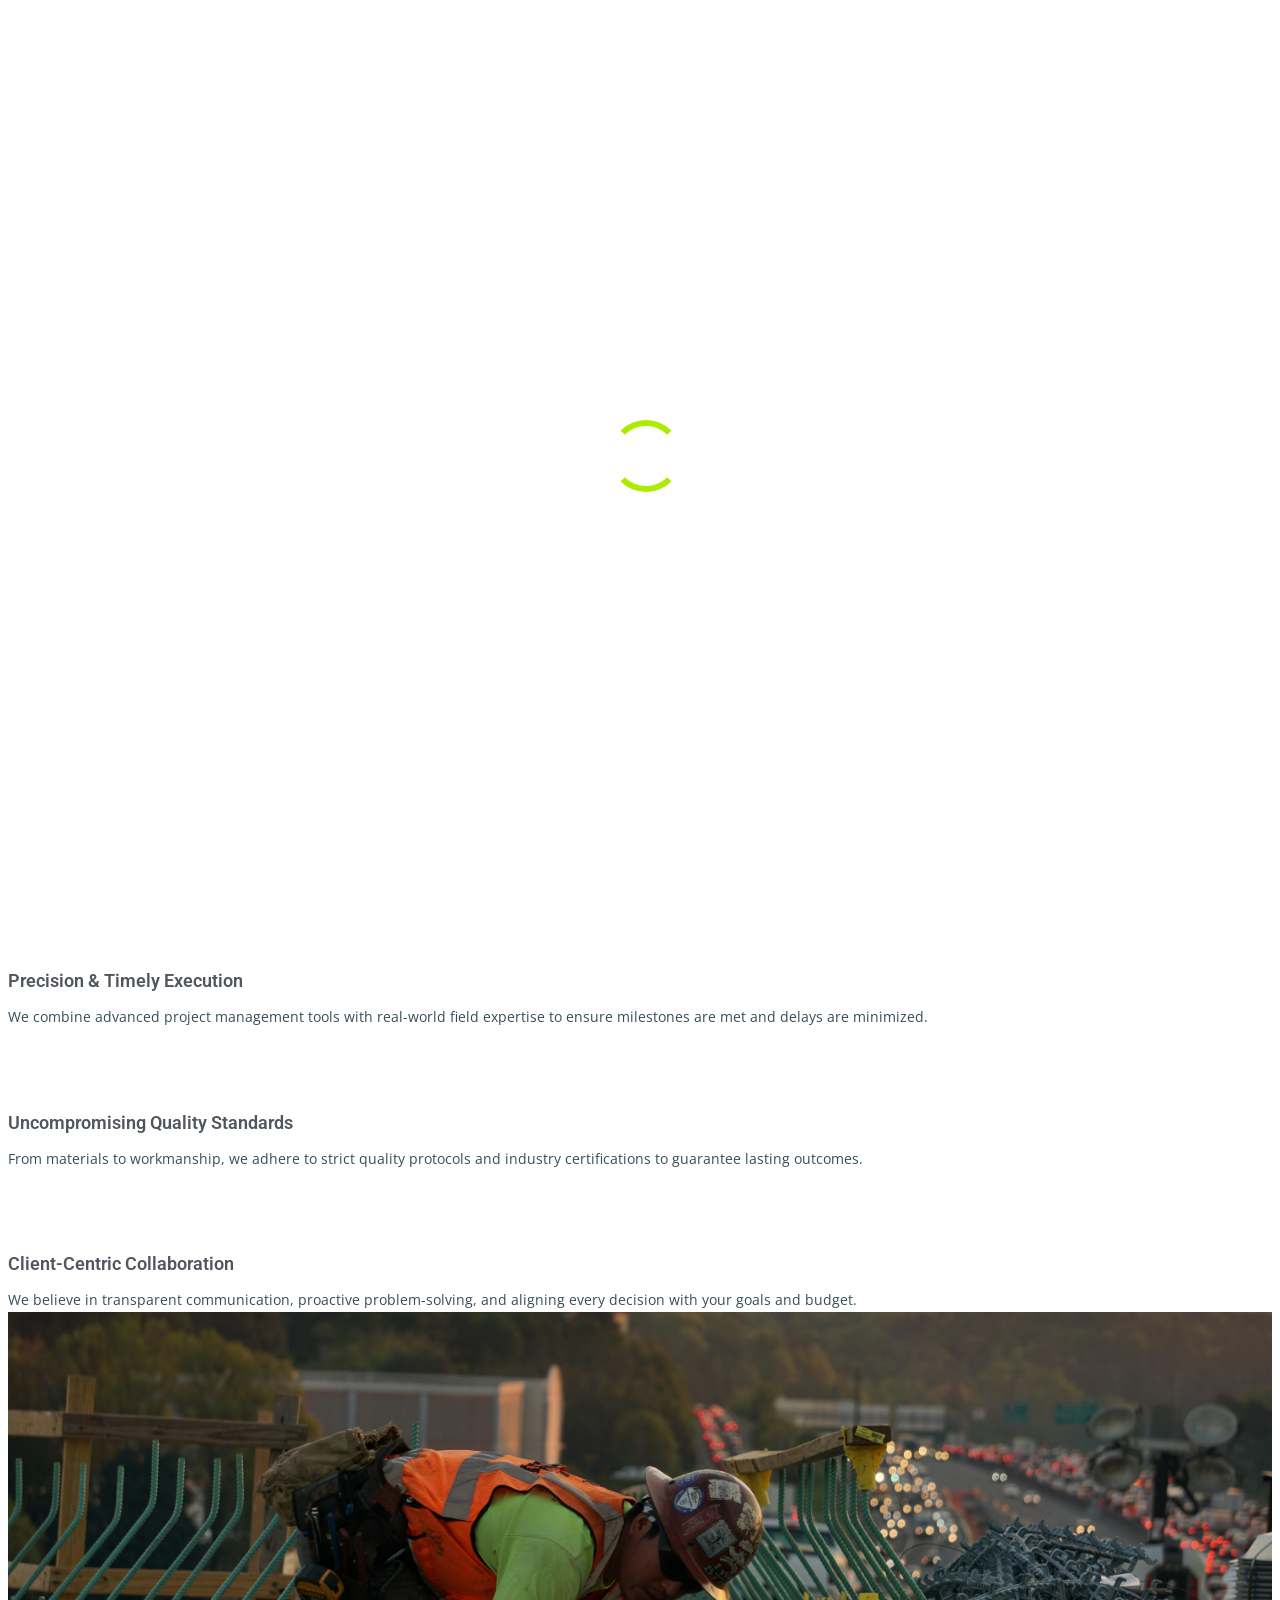
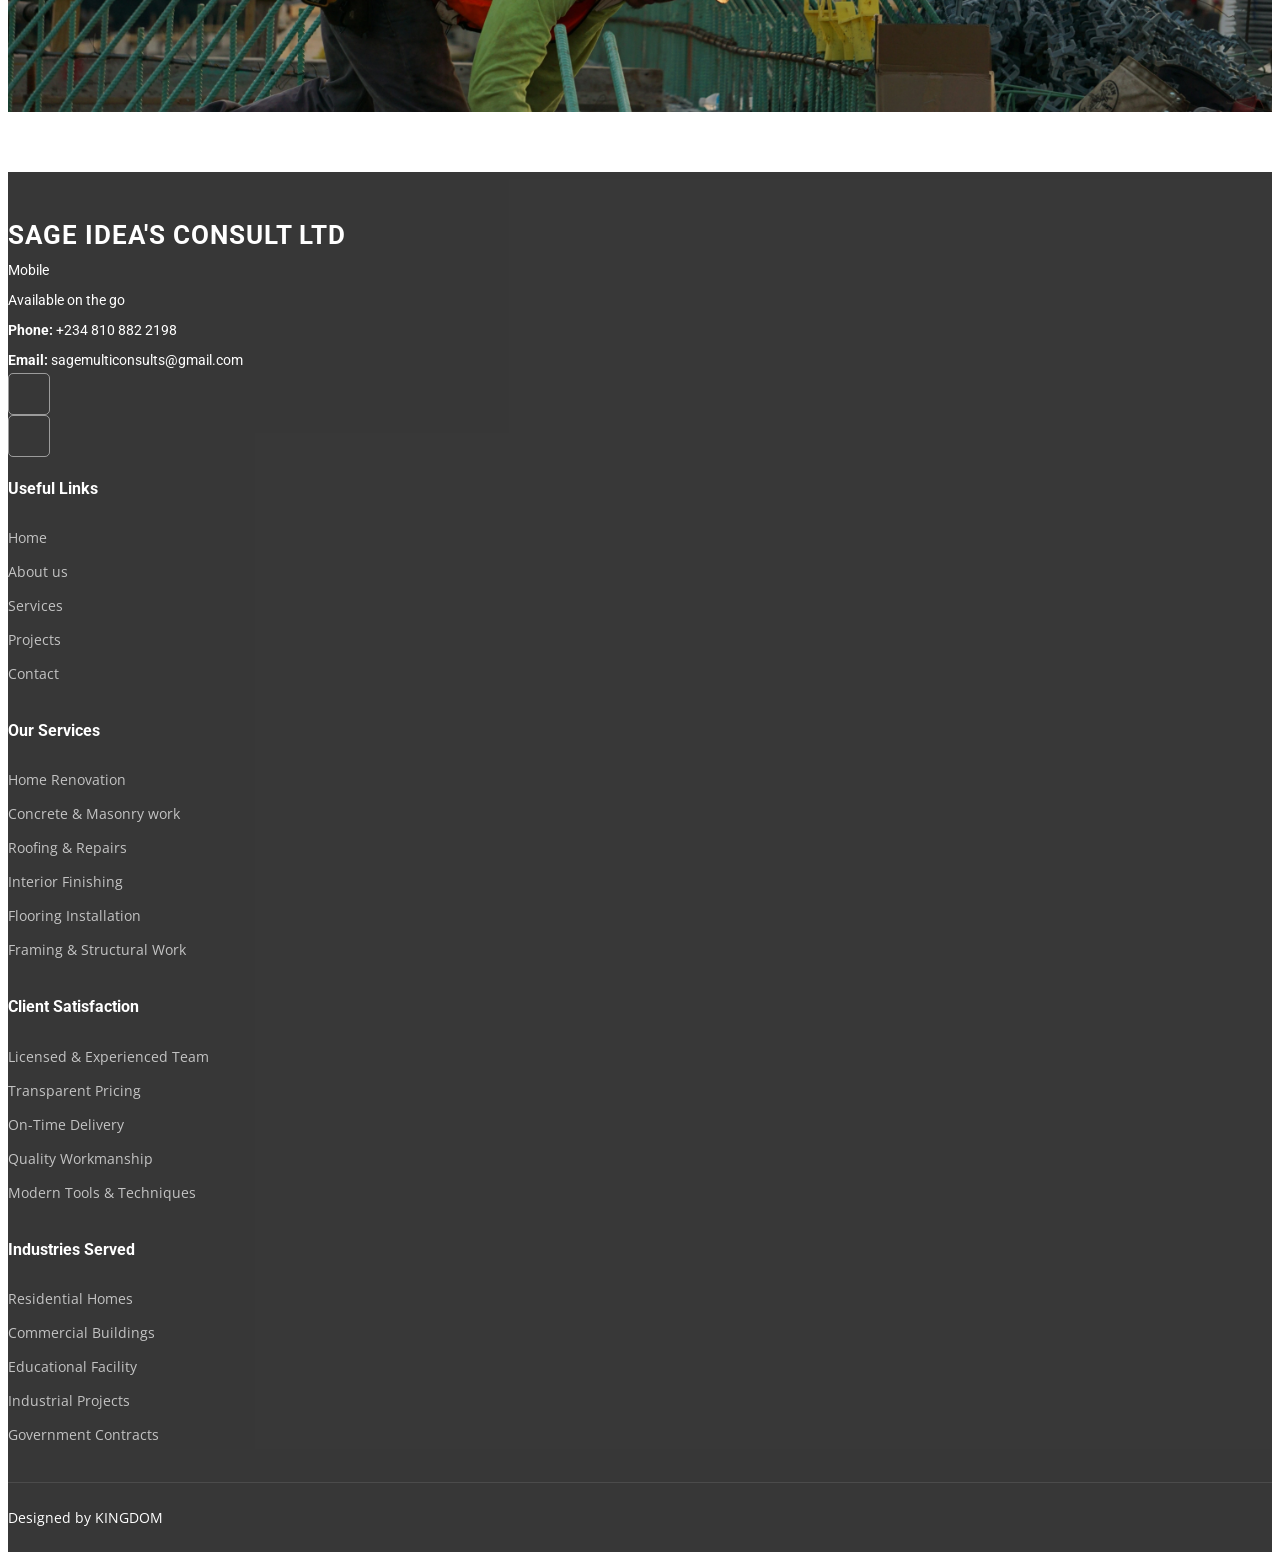
==== commit 5e187066: "Update image paths to use WebP format" ====
--- a/about.html
+++ b/about.html
@@ -67,7 +67,7 @@
   <main class="main">
 
     <!-- Page Title -->
-    <div class="page-title dark-background" style="background-image: url(project-image/chandler-denise-Lgaw-BnaAAI-unsplash.jpg);">
+    <div class="page-title dark-background" style="background-image: url(converted images/chandler-denise-Lgaw-BnaAAI-unsplash.webp);">
       <div class="container position-relative">
         <h1>About</h1>
         <nav class="breadcrumbs">
@@ -132,7 +132,7 @@
           </div>
 
           <div class="features-image col-lg-5 order-1 order-lg-2" data-aos="fade-up" data-aos-delay="200">
-            <img src="project-image/chandler-denise-Lgaw-BnaAAI-unsplash.jpg" alt="">
+            <img src="converted images/chandler-denise-Lgaw-BnaAAI-unsplash.webp" alt="">
           </div>
 
         </div>
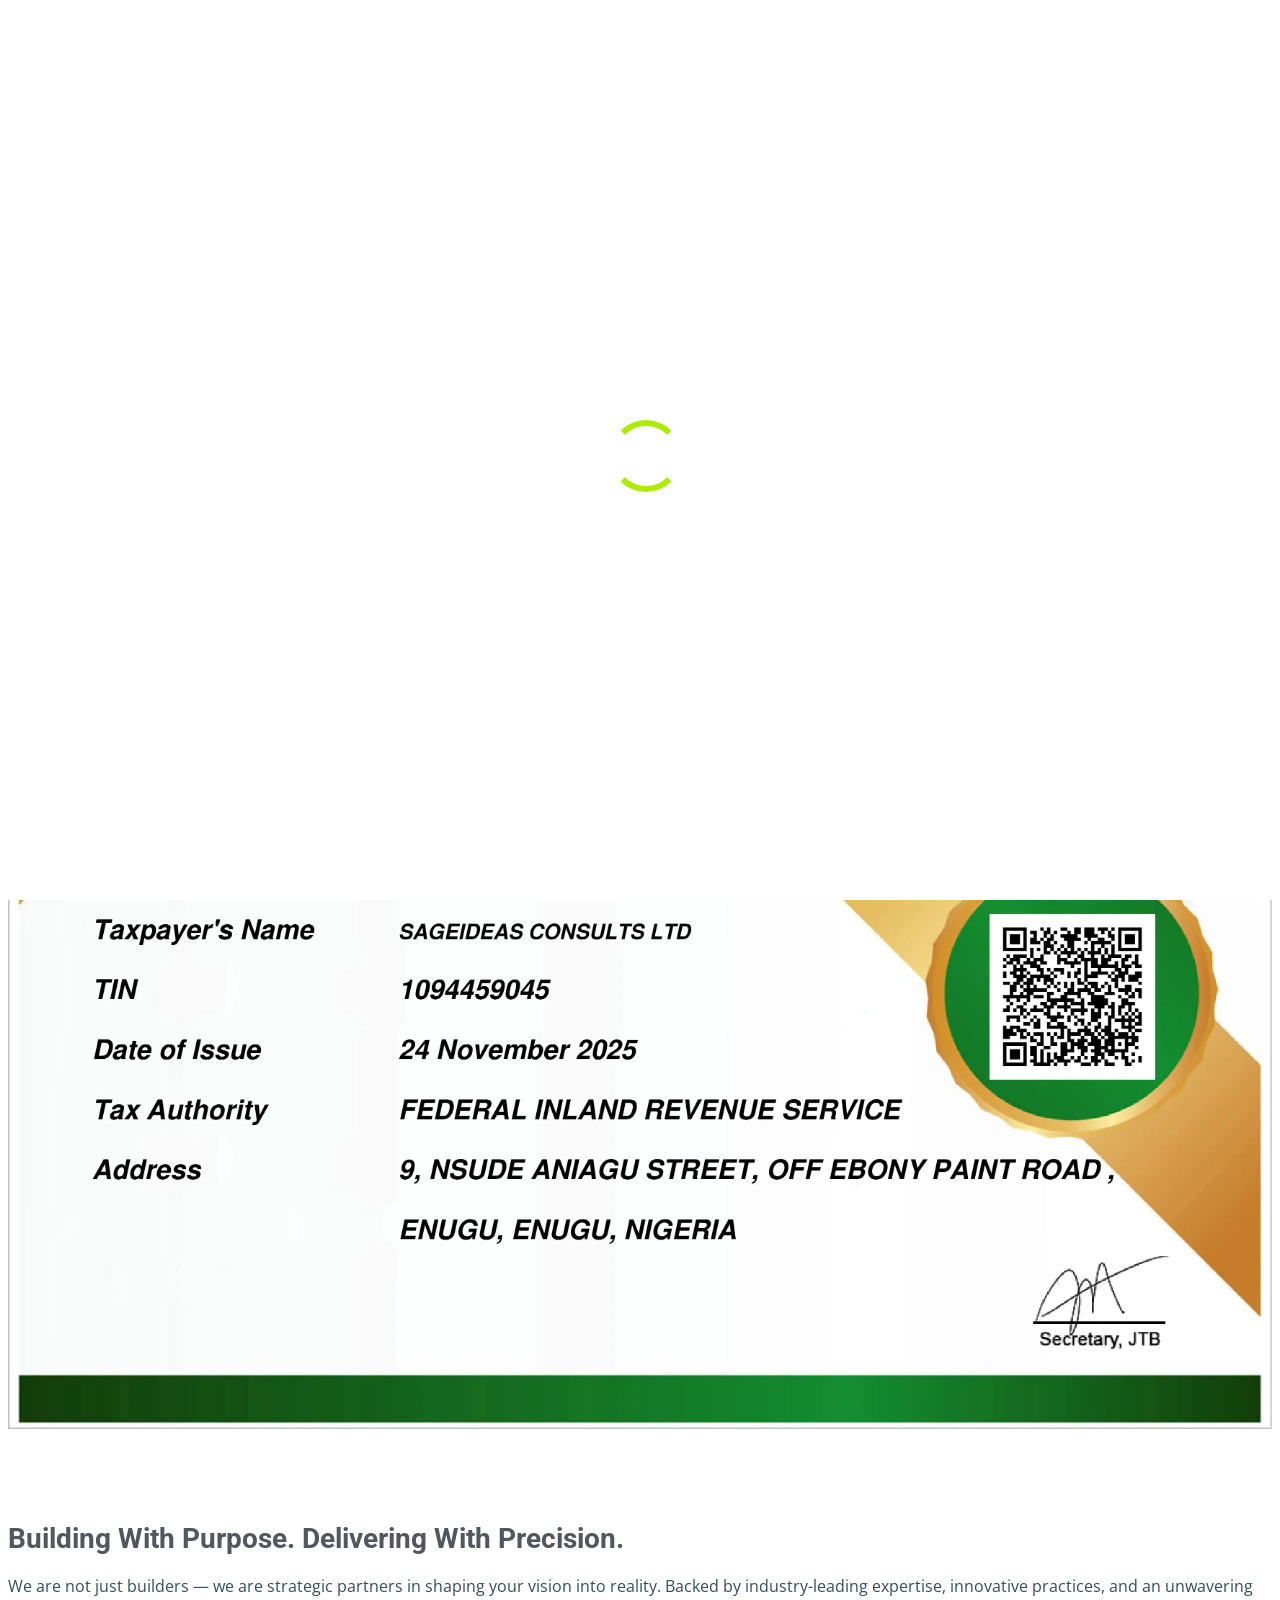
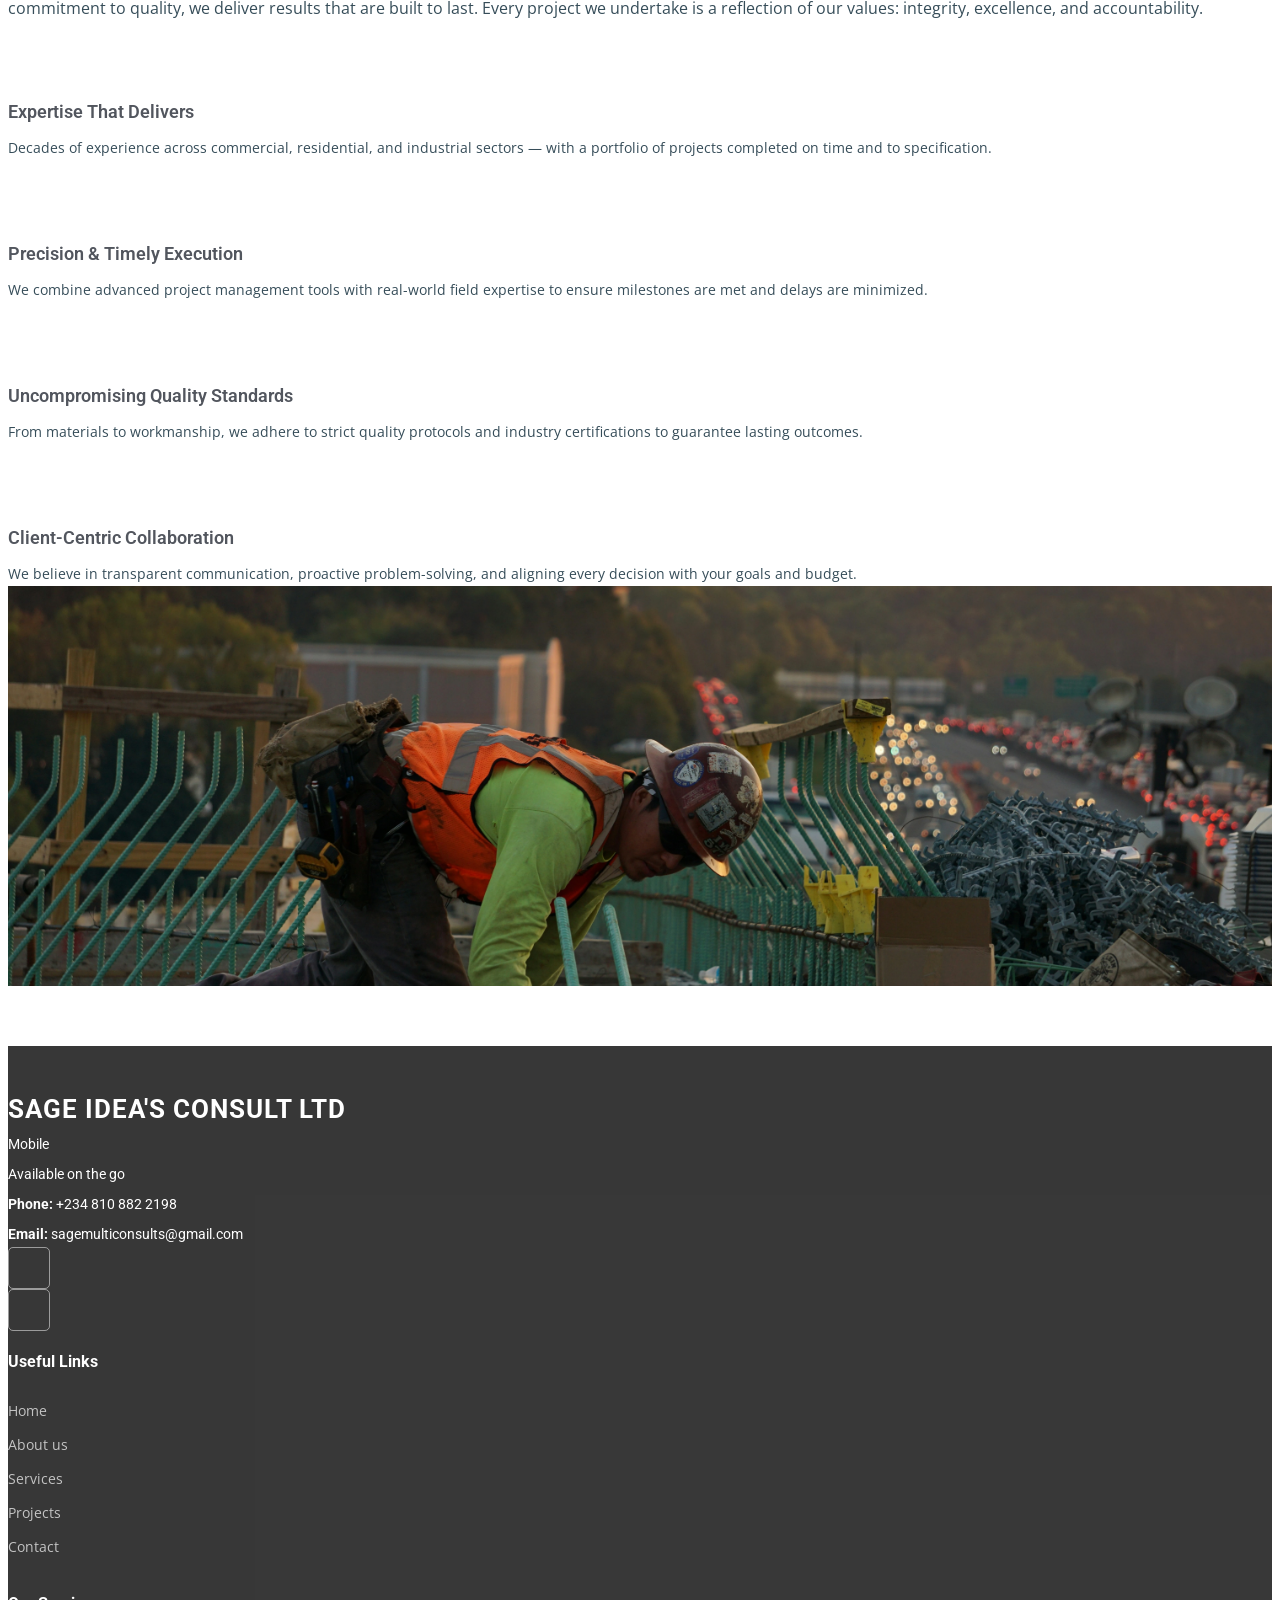
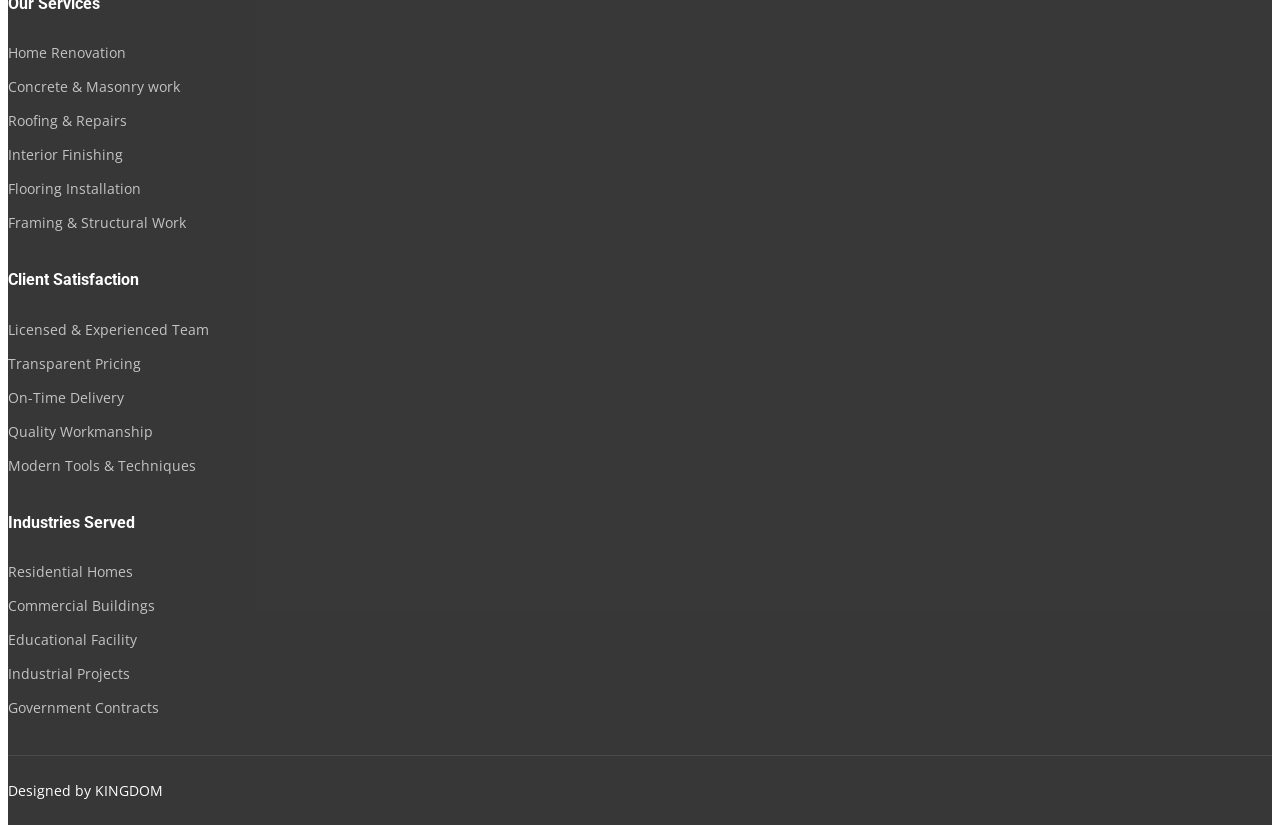
==== commit b01e99b8: "Update about.html" ====
--- a/about.html
+++ b/about.html
@@ -67,7 +67,7 @@
   <main class="main">
 
     <!-- Page Title -->
-    <div class="page-title dark-background" style="background-image: url(converted images/chandler-denise-Lgaw-BnaAAI-unsplash.webp);">
+    <div class="page-title dark-background" style="background-image: url(webp-images/chandler-denise-Lgaw-BnaAAI-unsplash.webp);">
       <div class="container position-relative">
         <h1>About</h1>
         <nav class="breadcrumbs">
@@ -80,7 +80,7 @@
     </div><!-- End Page Title -->
 
     <img src="CERTIFICATE - SAGEIDEAS CONSULTS LTD (2).png" type="" width="100%" height="100%">
-    <img src="Certificate_1094459045.png" type="" width="100%" height="100%">
+    <img src="webp-images/Certificate_1094459045.webp" type="" width="100%" height="100%">
 
     <!-- Alt Services 2 Section -->
     <section id="alt-services-2" class="alt-services-2 section">
@@ -132,7 +132,7 @@
           </div>
 
           <div class="features-image col-lg-5 order-1 order-lg-2" data-aos="fade-up" data-aos-delay="200">
-            <img src="converted images/chandler-denise-Lgaw-BnaAAI-unsplash.webp" alt="">
+            <img src="webp-images/chandler-denise-Lgaw-BnaAAI-unsplash.webp" alt="">
           </div>
 
         </div>
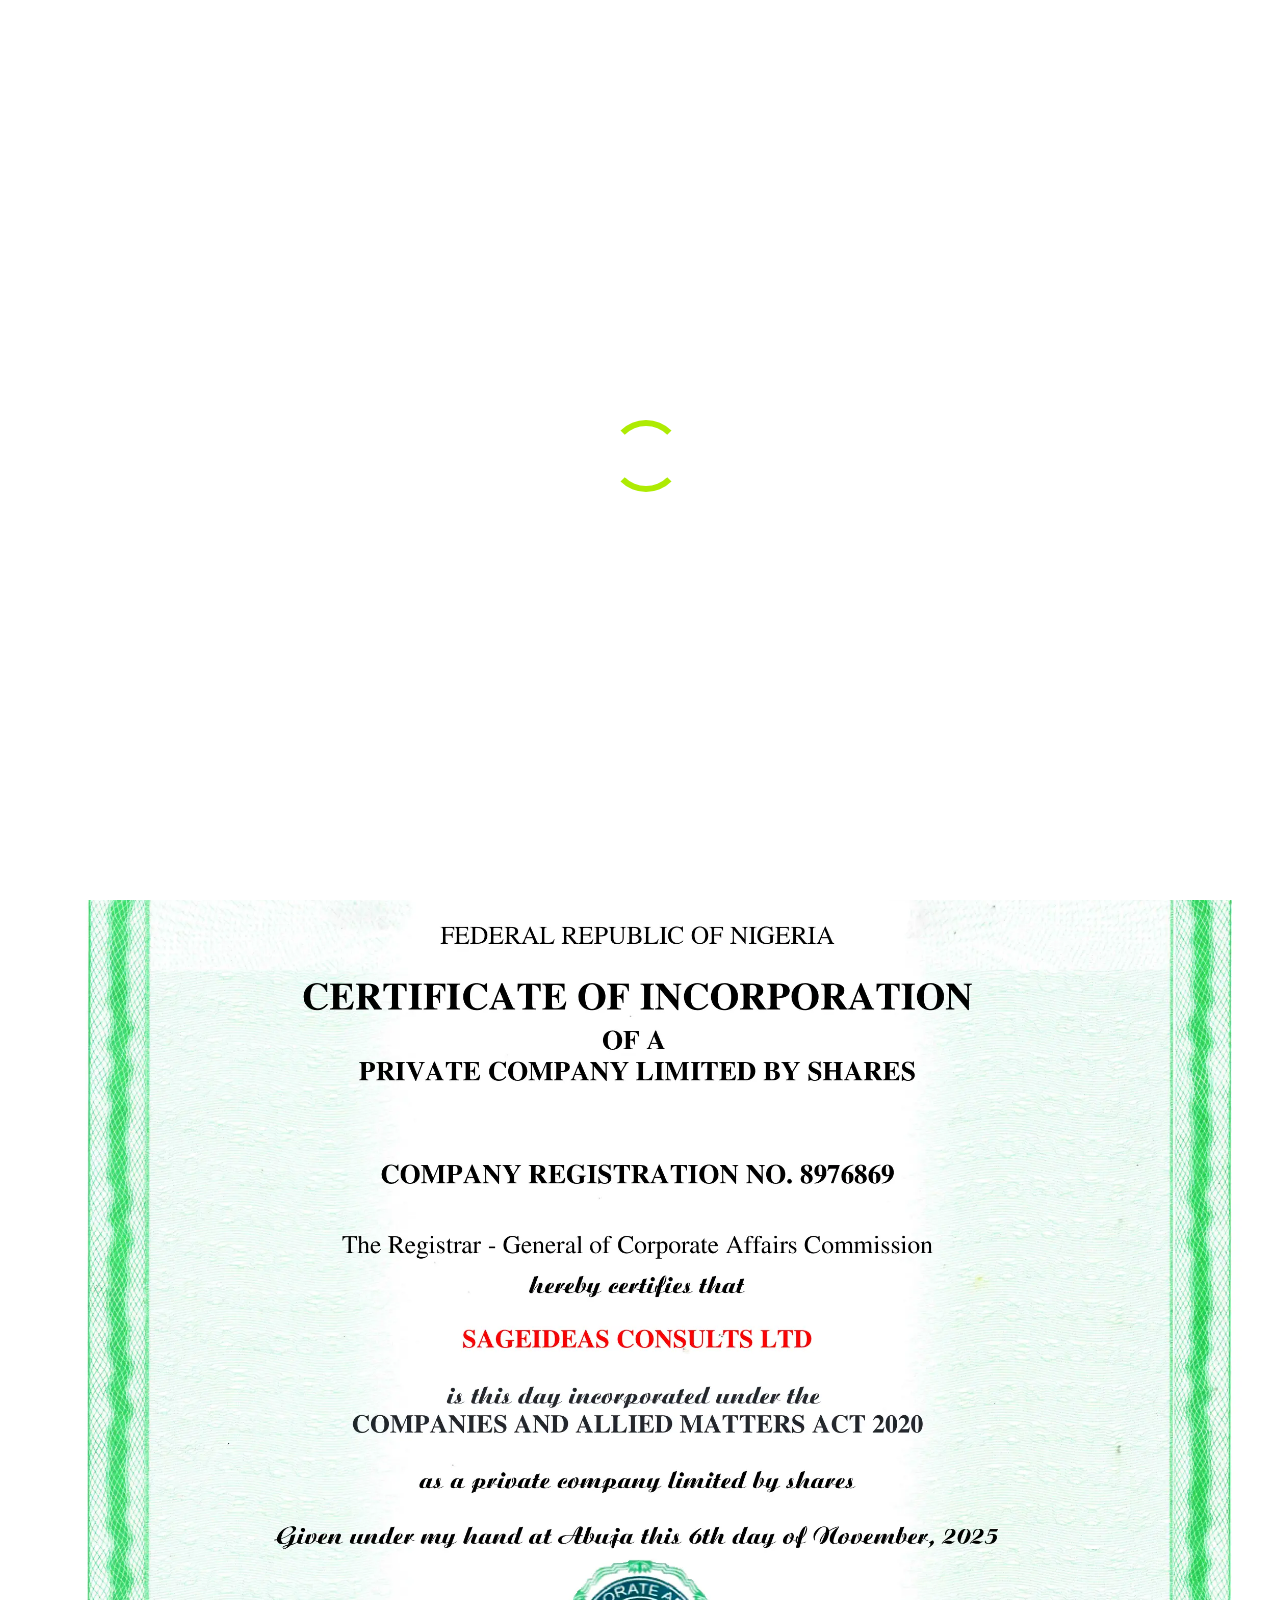
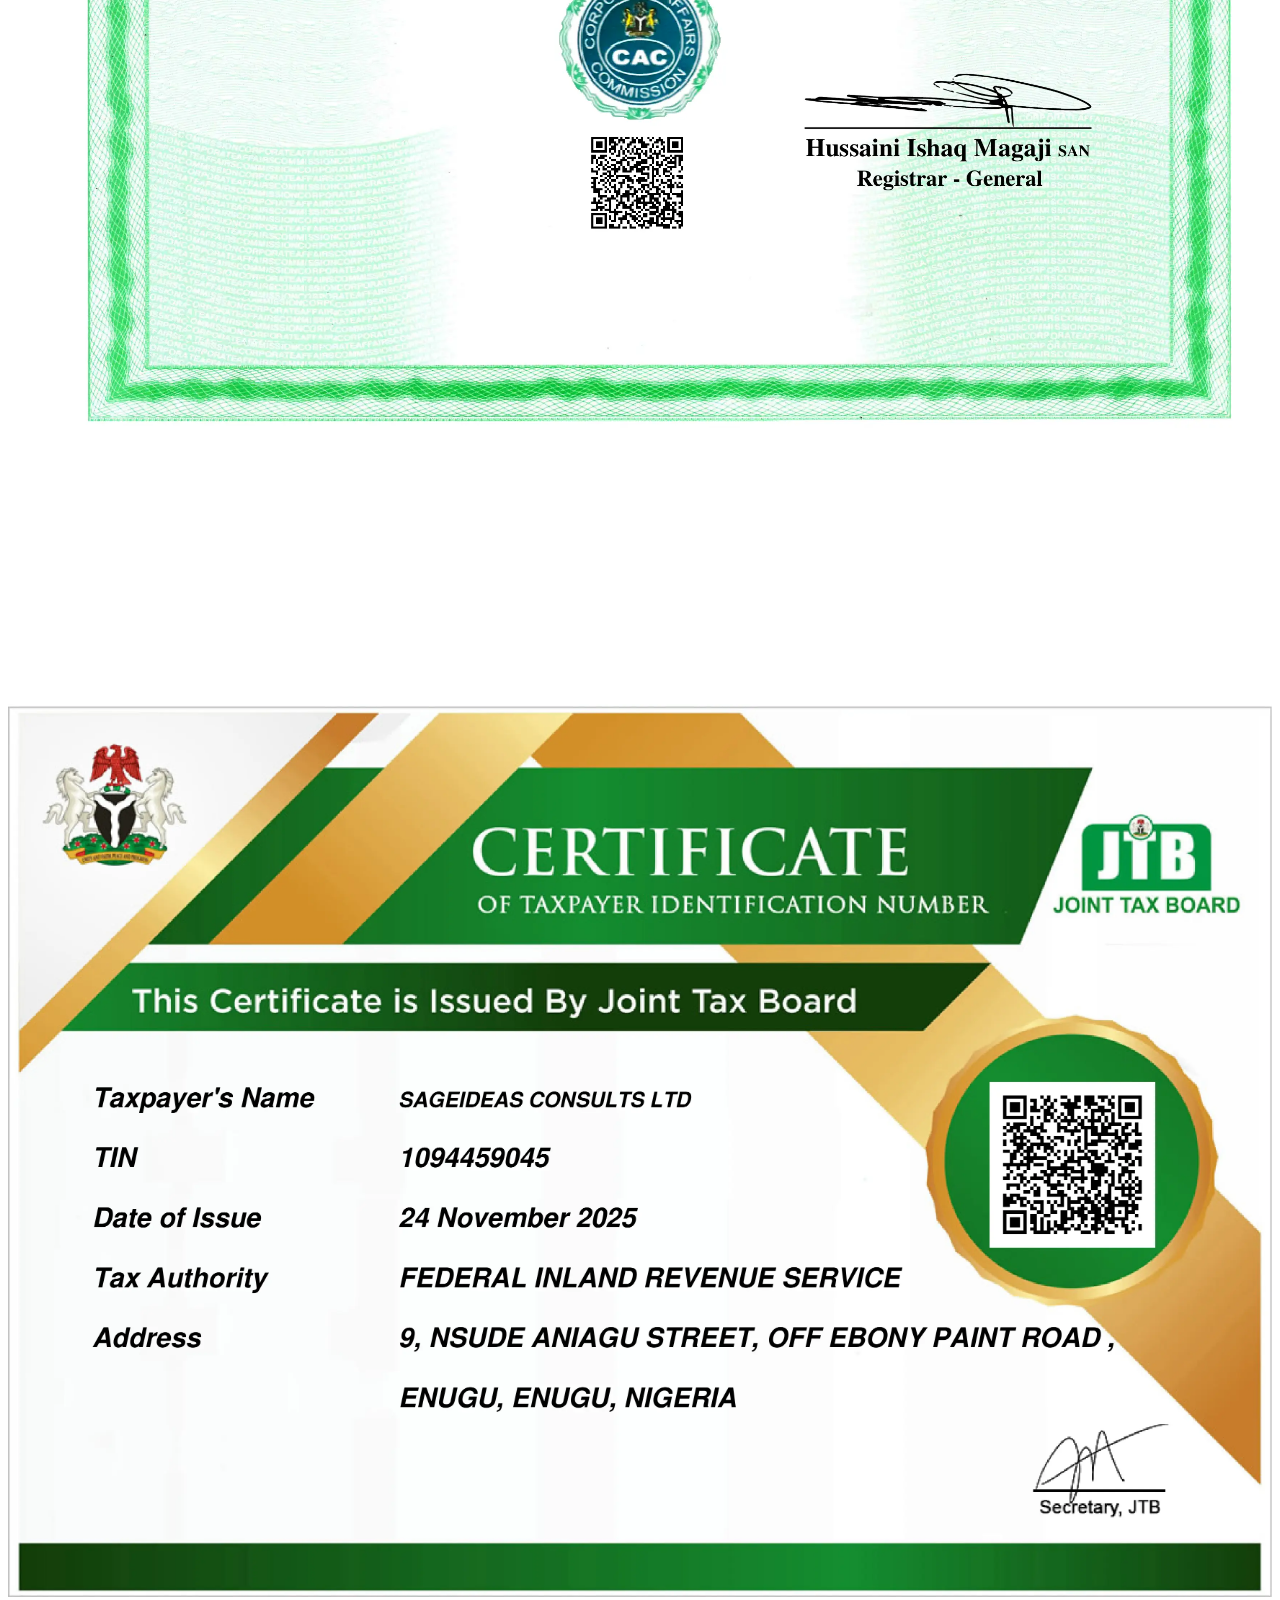
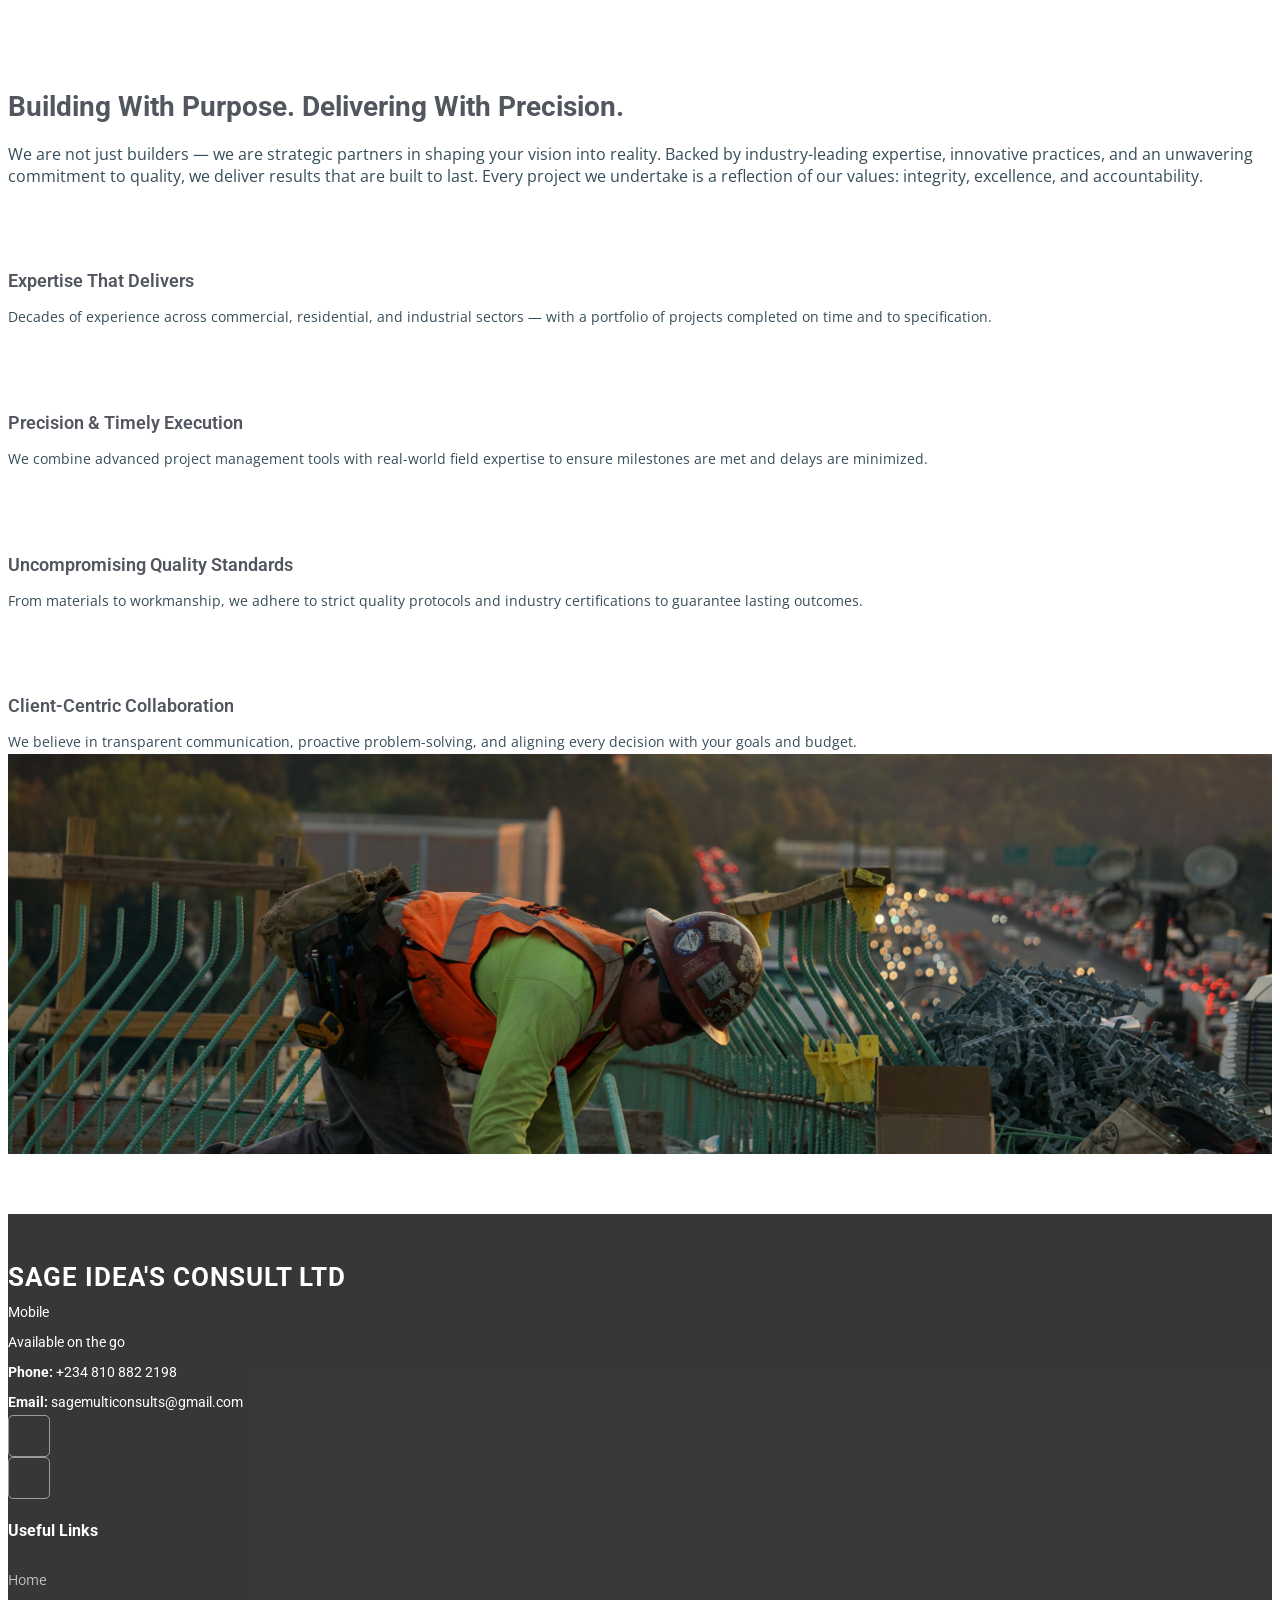
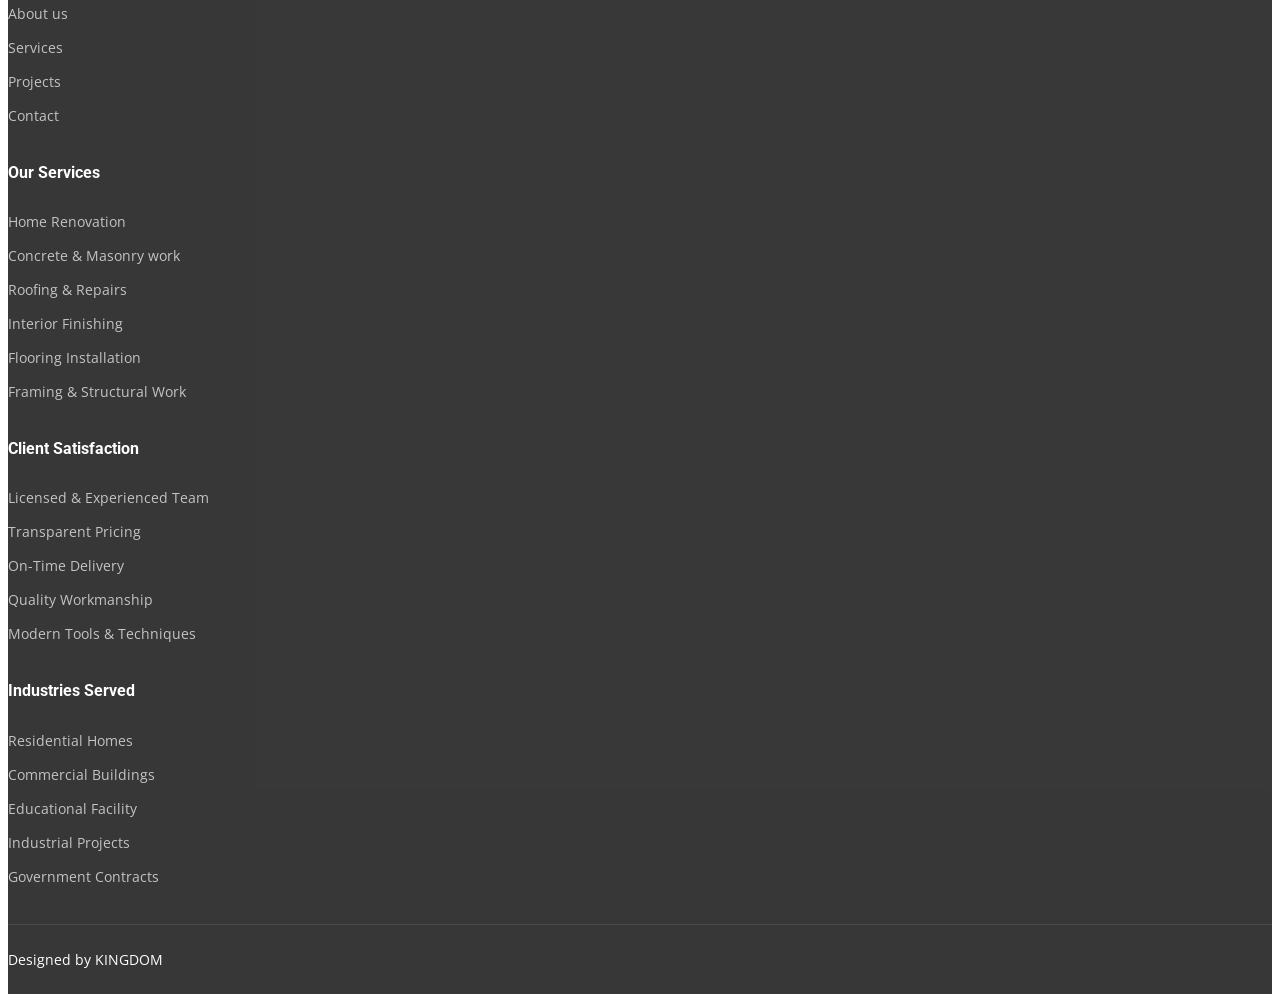
==== commit e8861f20: "Update about.html" ====
--- a/about.html
+++ b/about.html
@@ -79,7 +79,7 @@
       </div>
     </div><!-- End Page Title -->
 
-    <img src="CERTIFICATE - SAGEIDEAS CONSULTS LTD (2).png" type="" width="100%" height="100%">
+    <img src="webp-images/CERTIFICATE - SAGEIDEAS CONSULTS LTD (2).webp" type="" width="100%" height="100%">
     <img src="webp-images/Certificate_1094459045.webp" type="" width="100%" height="100%">
 
     <!-- Alt Services 2 Section -->
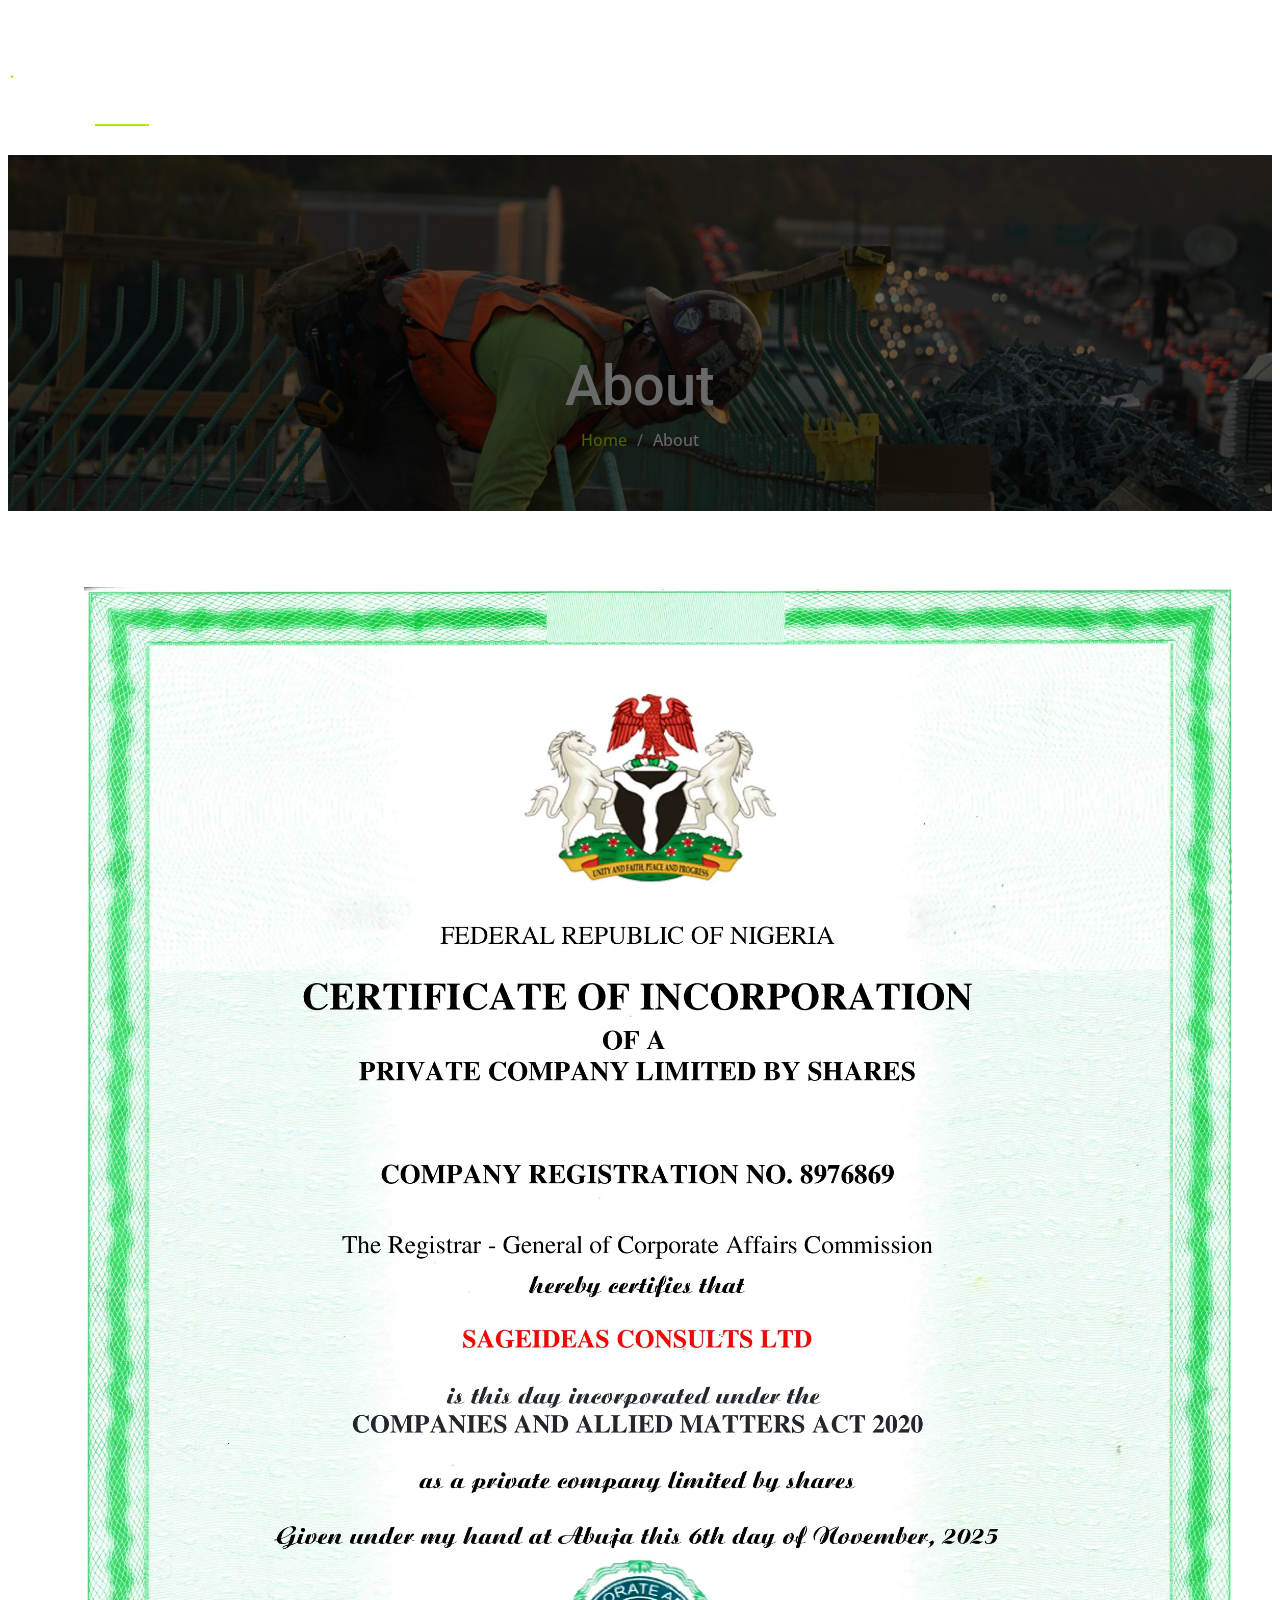
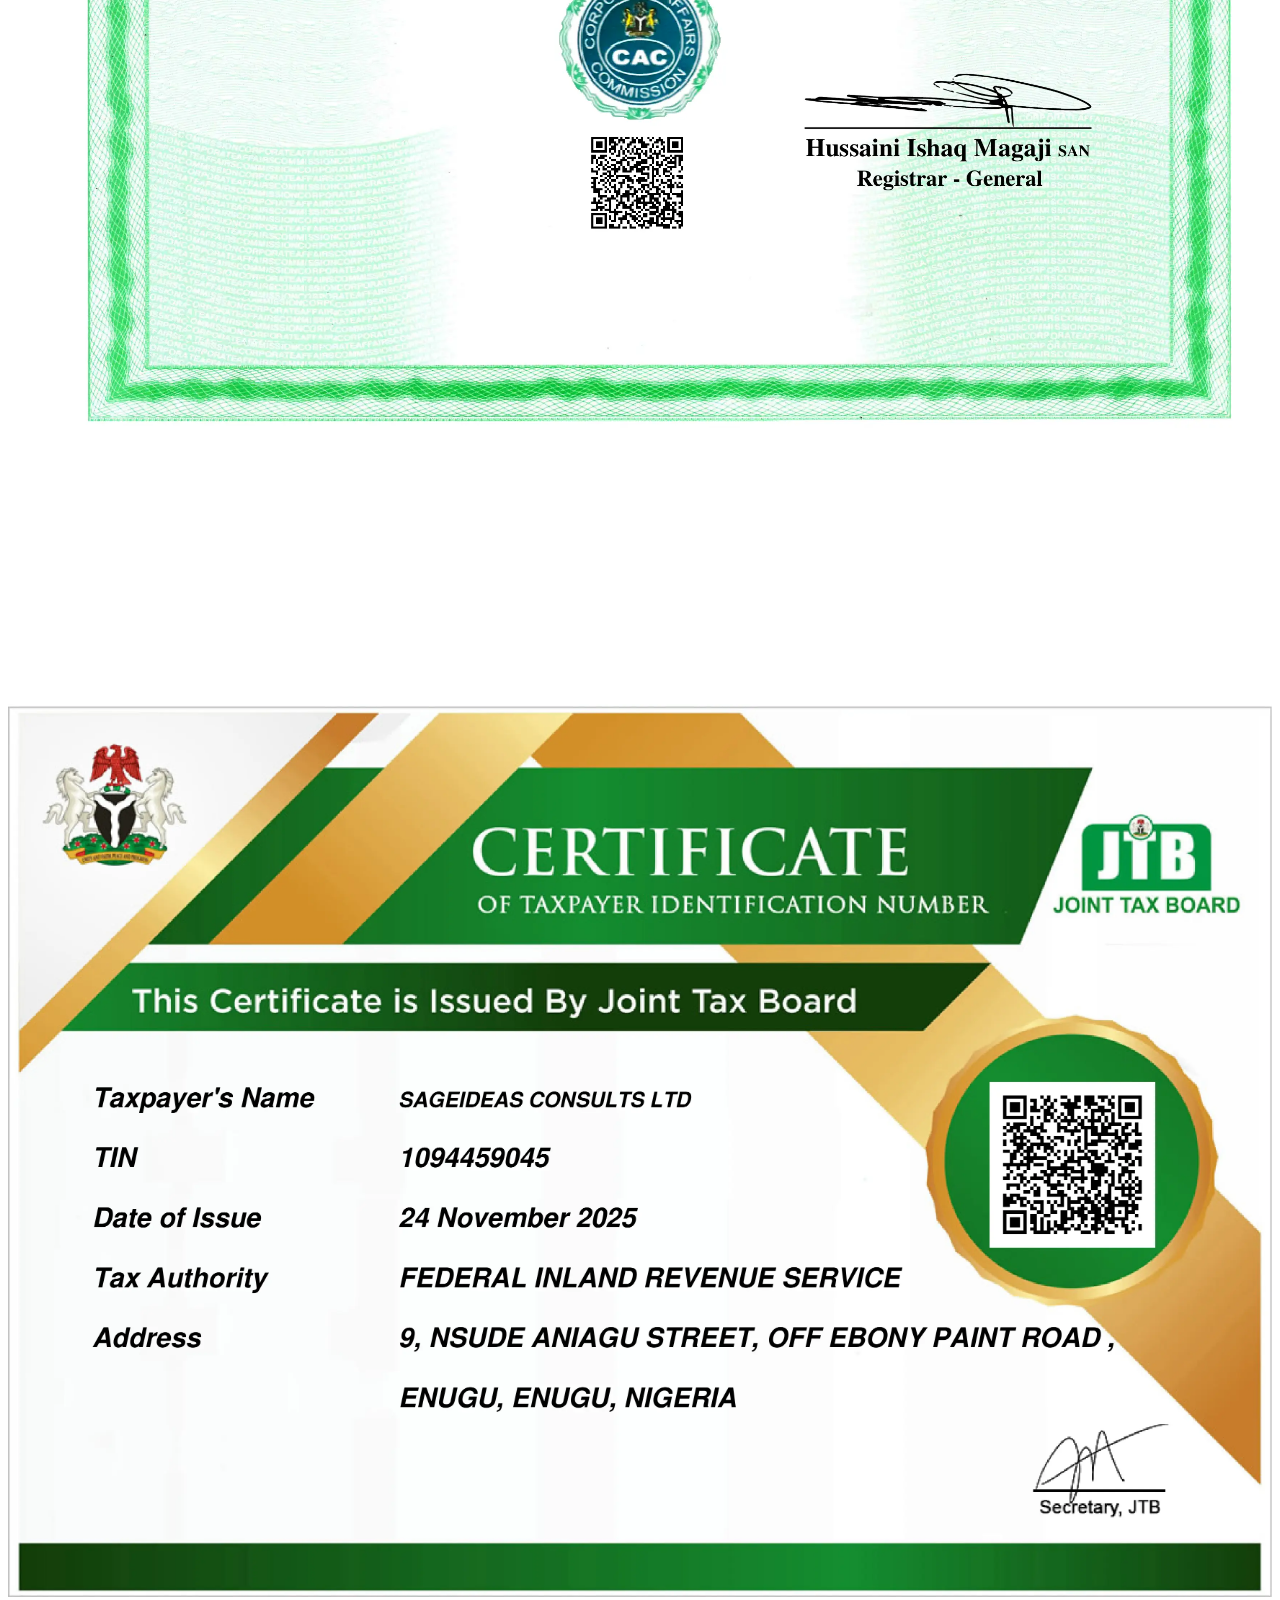
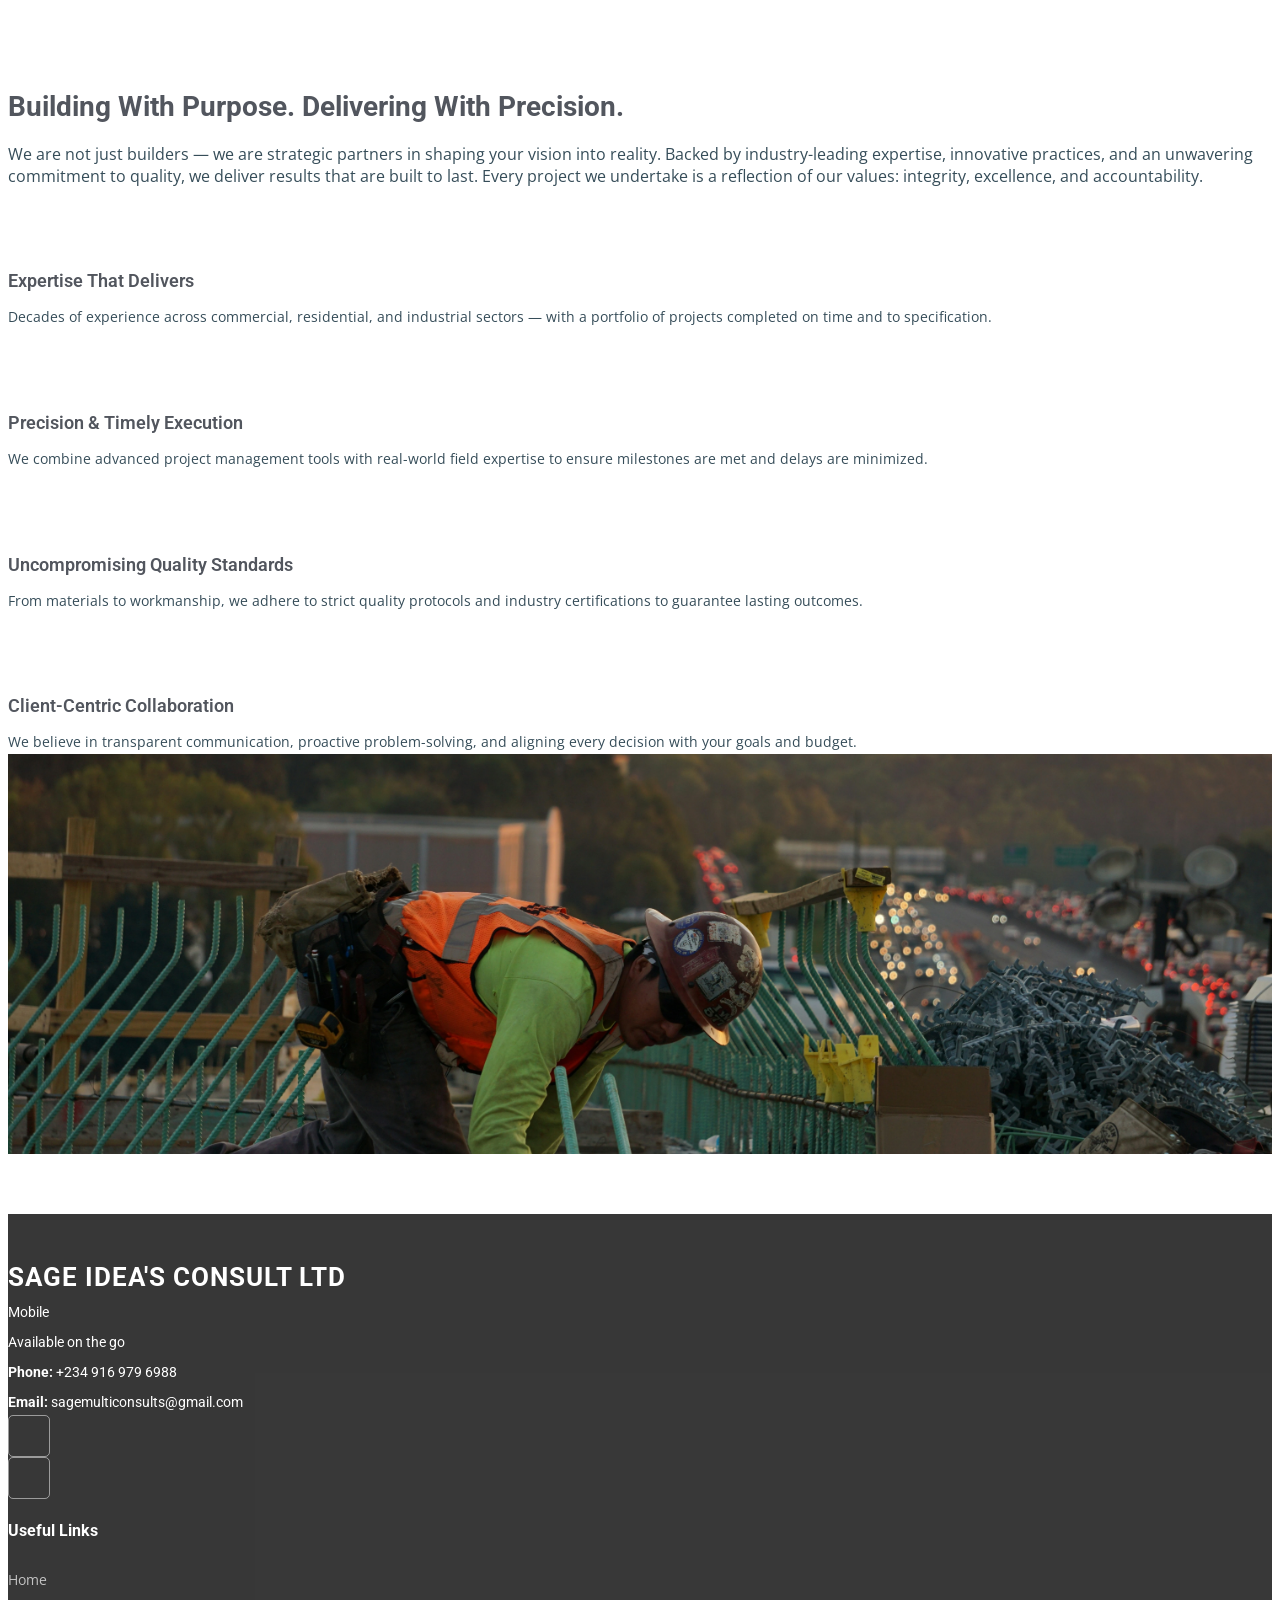
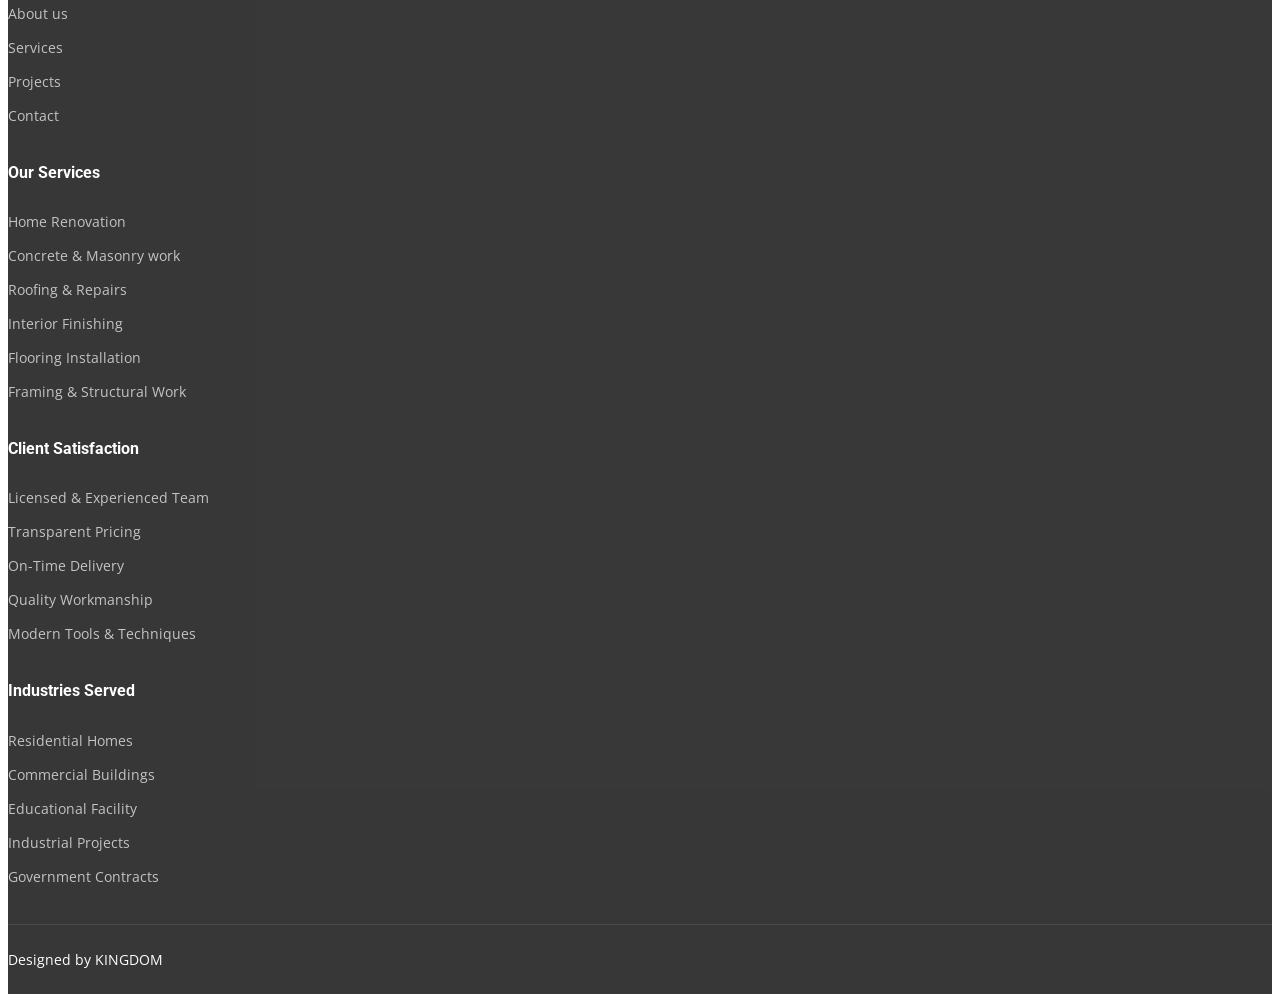
==== commit a9aa5a00: "Update phone number in about.html" ====
--- a/about.html
+++ b/about.html
@@ -154,7 +154,7 @@
           <div class="footer-contact pt-3">
             <p>Mobile</p>
             <p>Available on the go</p>
-            <p class="mt-3"><strong>Phone:</strong> <span>+234 810 882 2198</span></p>
+            <p class="mt-3"><strong>Phone:</strong> <span>+234 916 979 6988</span></p>
             <p><strong>Email:</strong> <span>sagemulticonsults@gmail.com</span></p>
           </div>
           <div class="social-links d-flex mt-4">
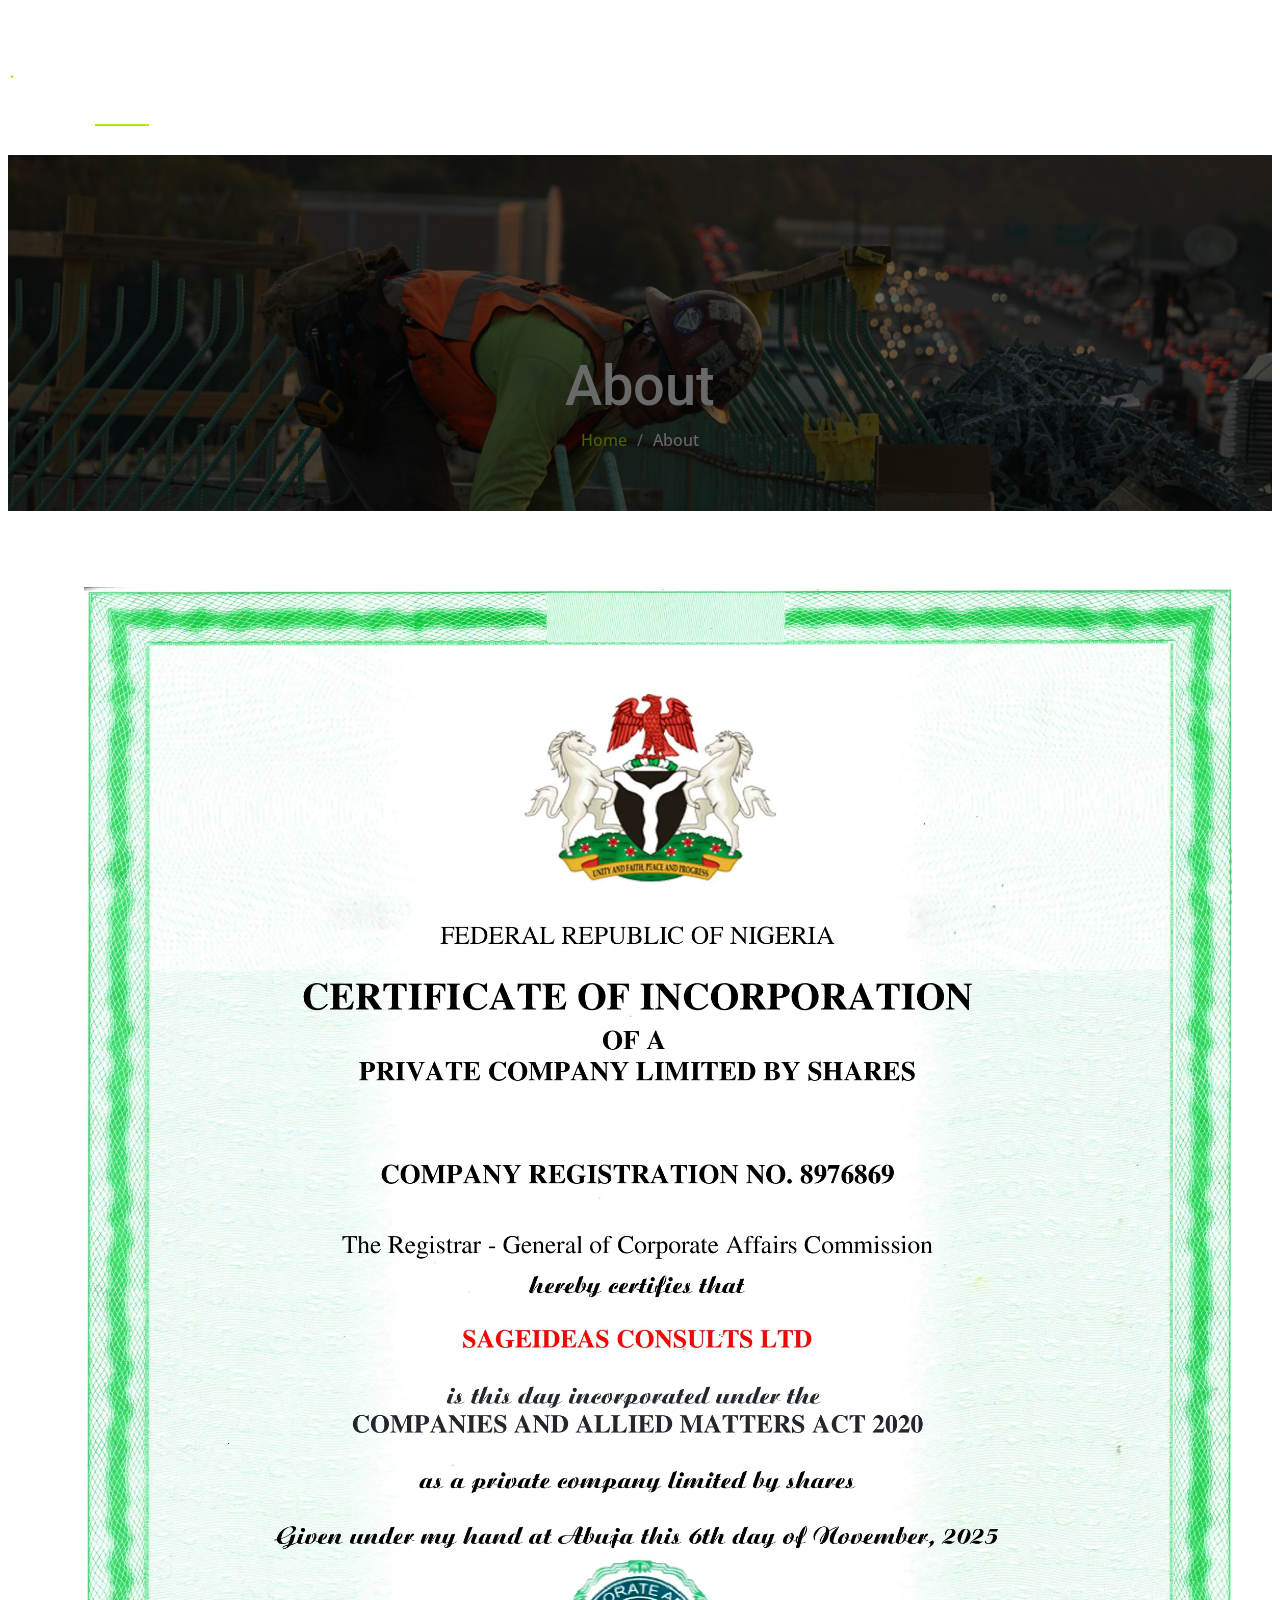
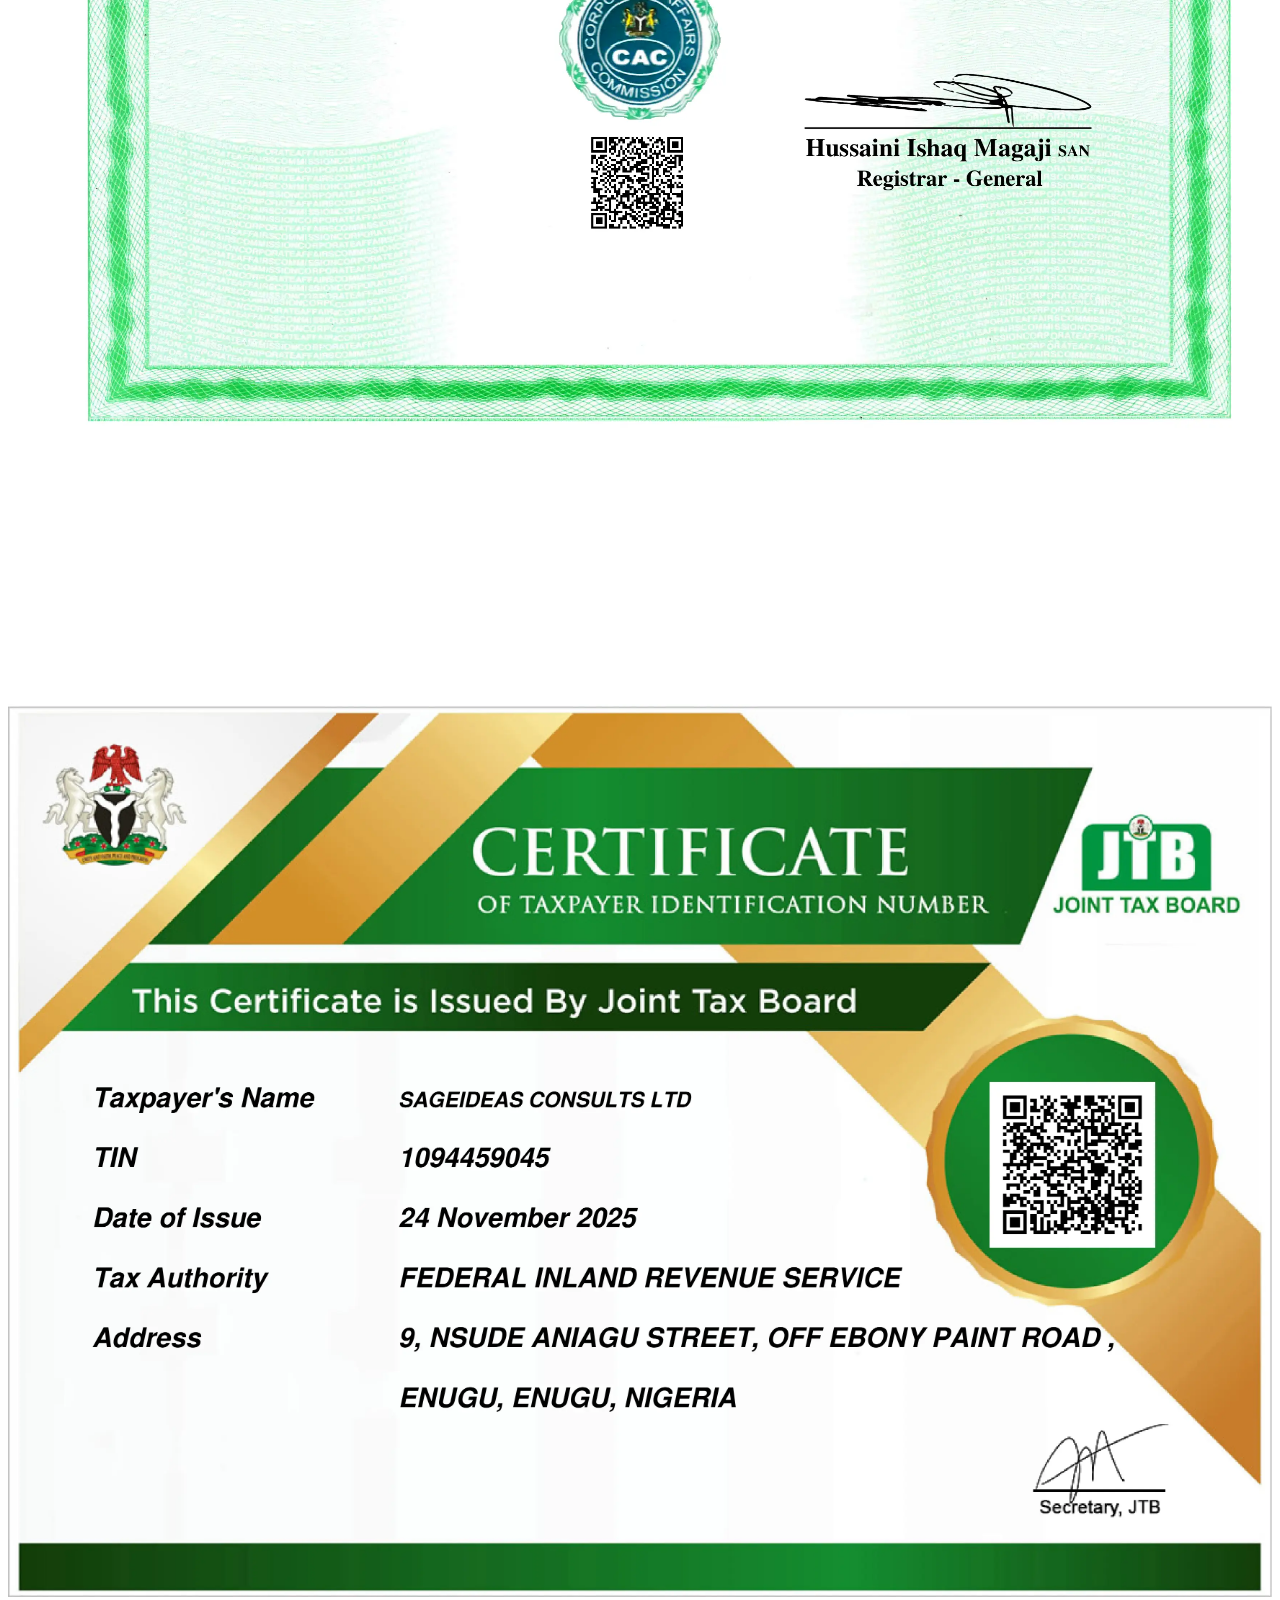
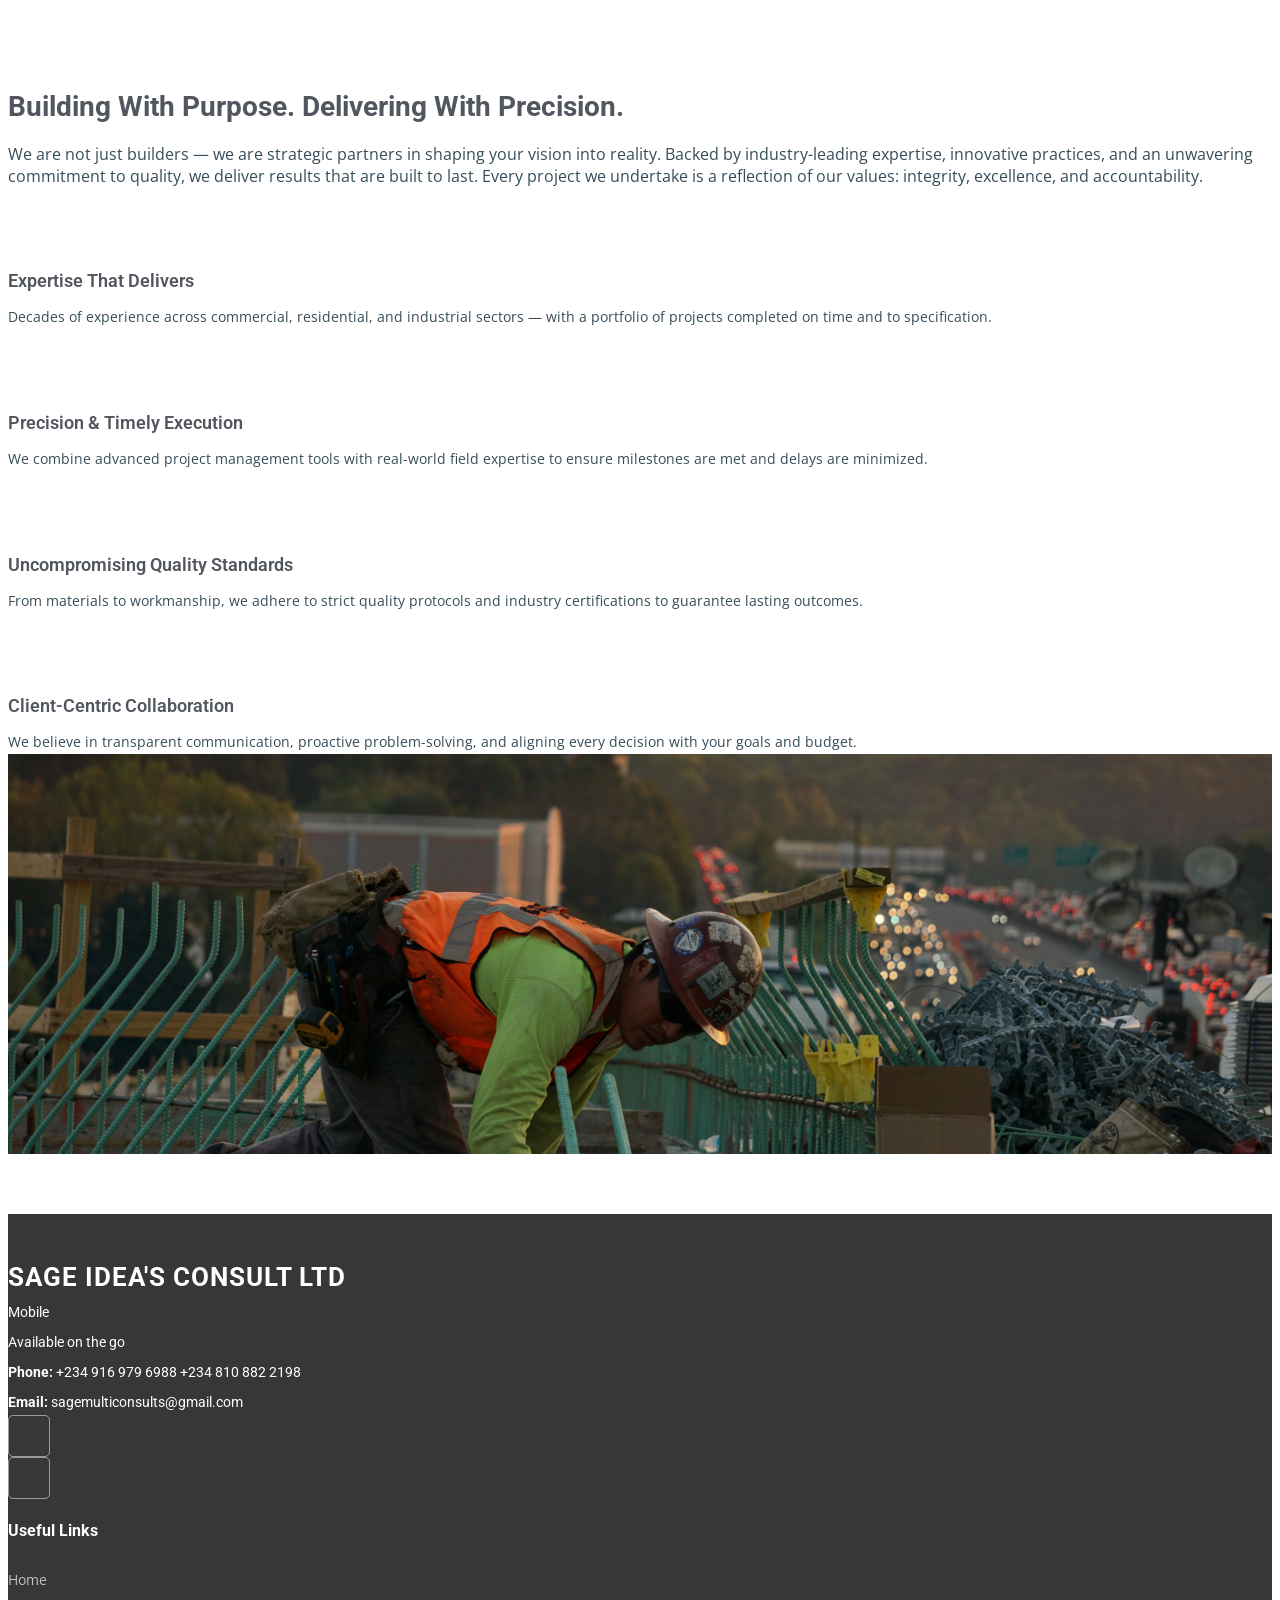
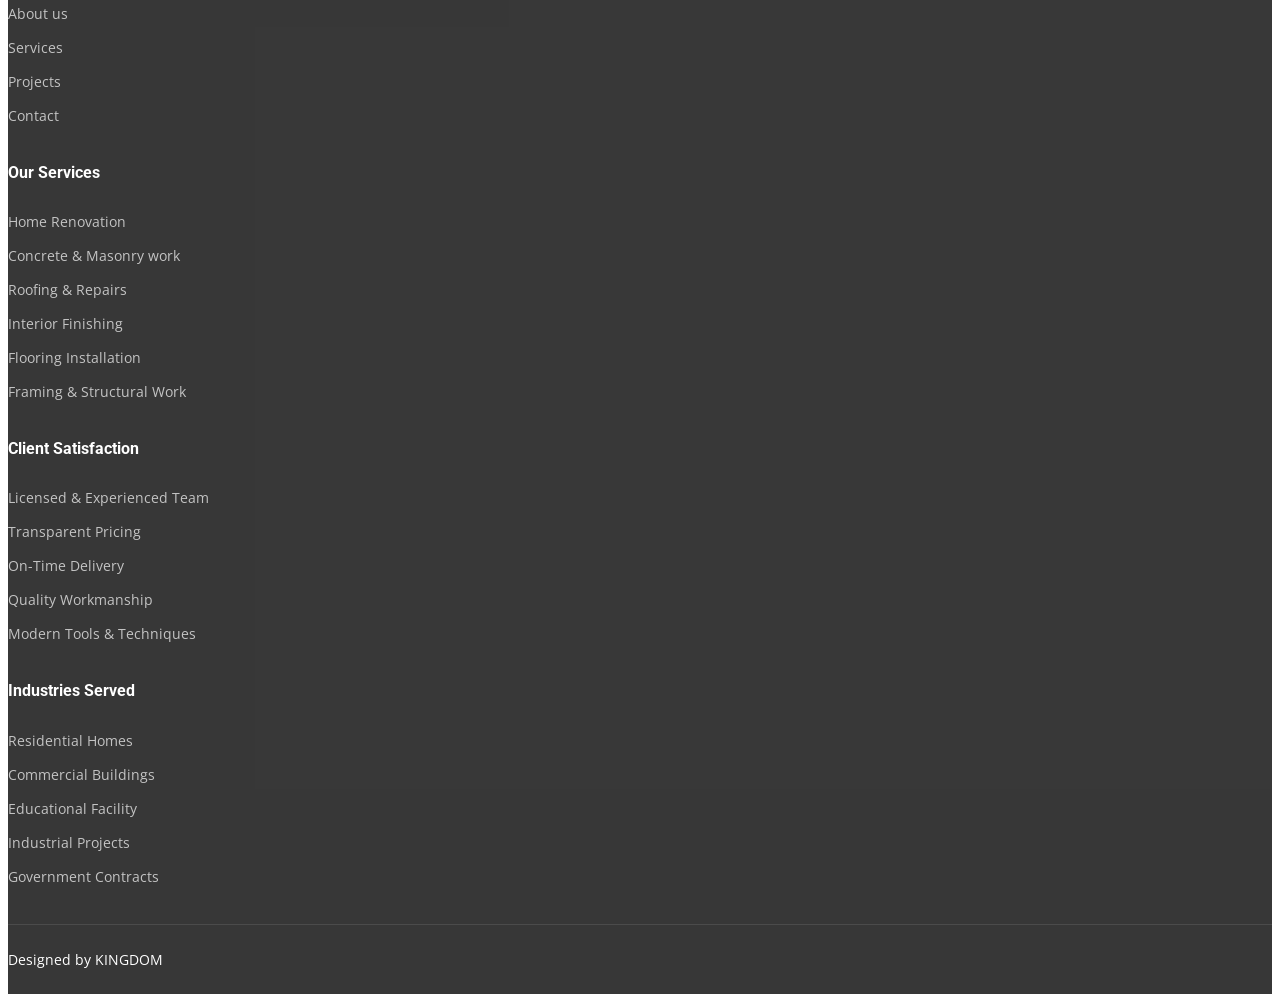
==== commit 7a9b5927: "Update phone numbers in about.html" ====
--- a/about.html
+++ b/about.html
@@ -154,7 +154,7 @@
           <div class="footer-contact pt-3">
             <p>Mobile</p>
             <p>Available on the go</p>
-            <p class="mt-3"><strong>Phone:</strong> <span>+234 916 979 6988</span></p>
+            <p class="mt-3"><strong>Phone:</strong> <span>+234 916 979 6988  +234 810 882 2198</span></p>
             <p><strong>Email:</strong> <span>sagemulticonsults@gmail.com</span></p>
           </div>
           <div class="social-links d-flex mt-4">
